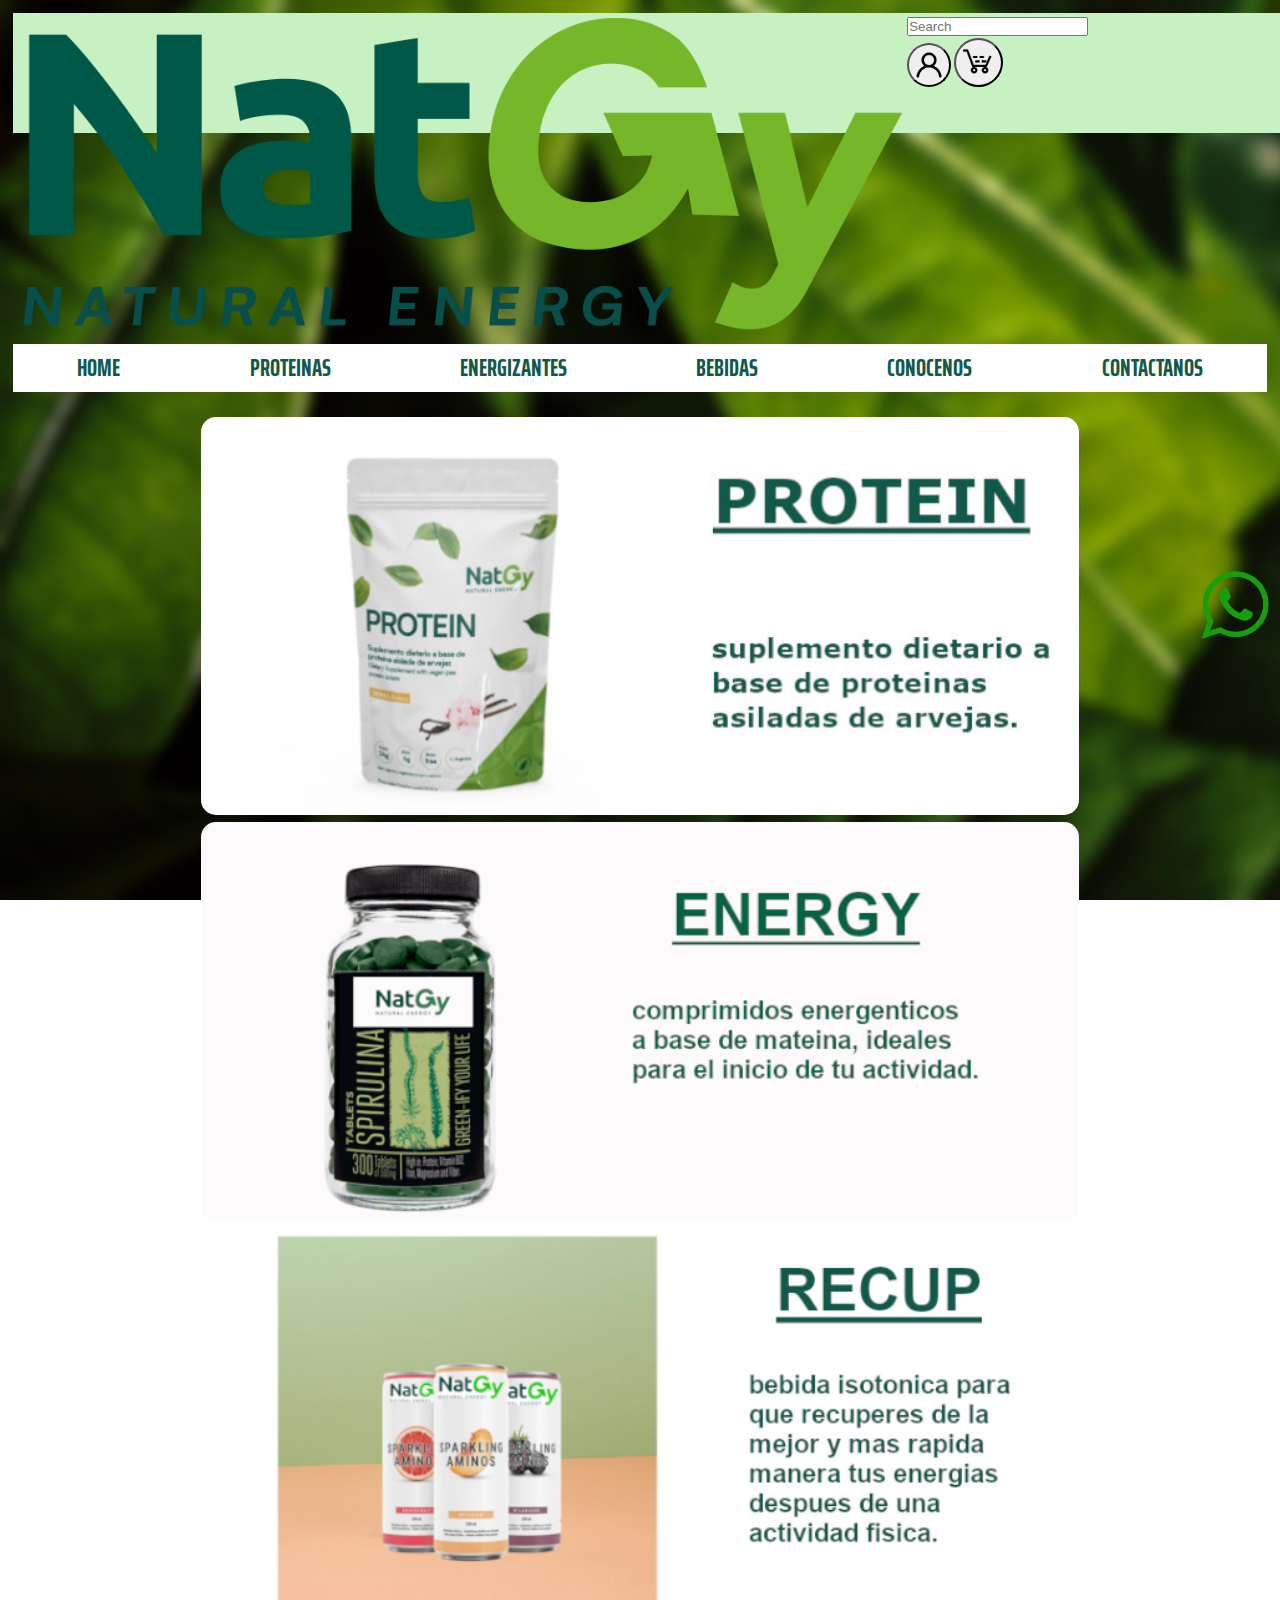
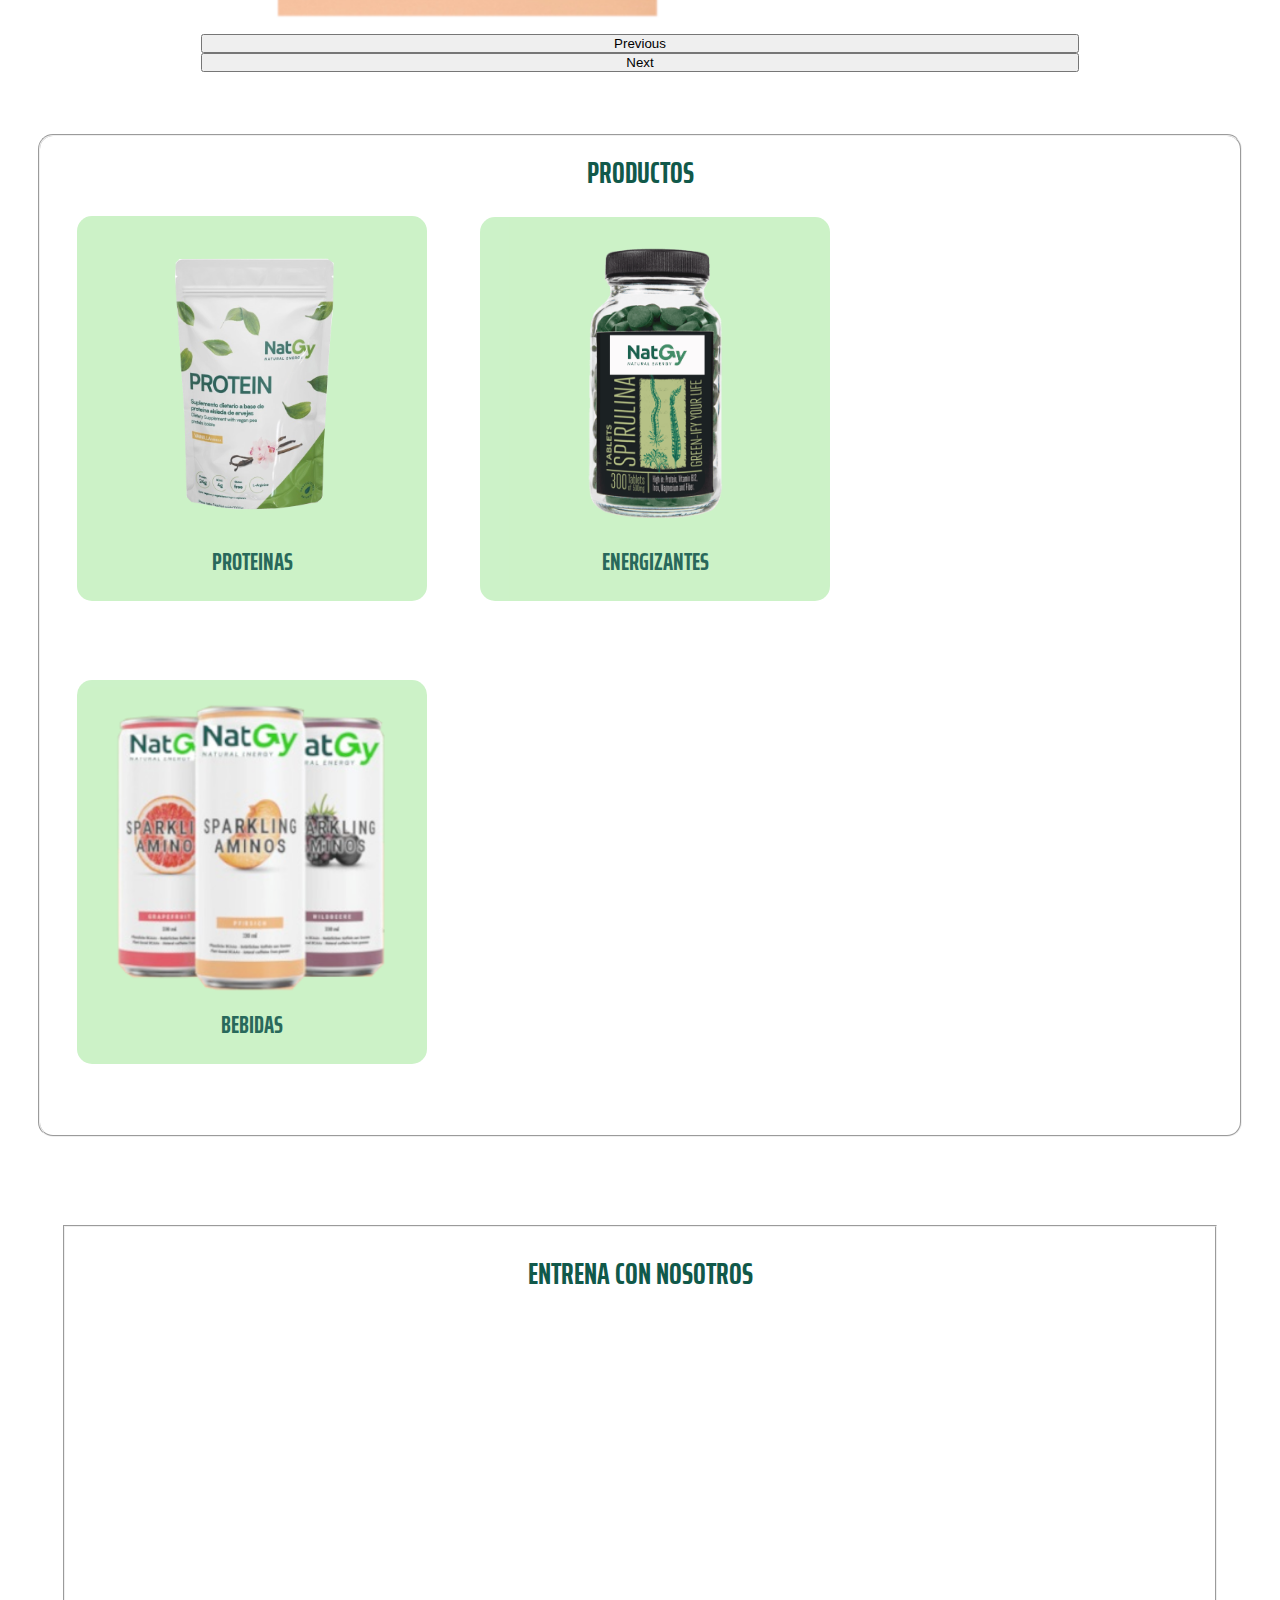
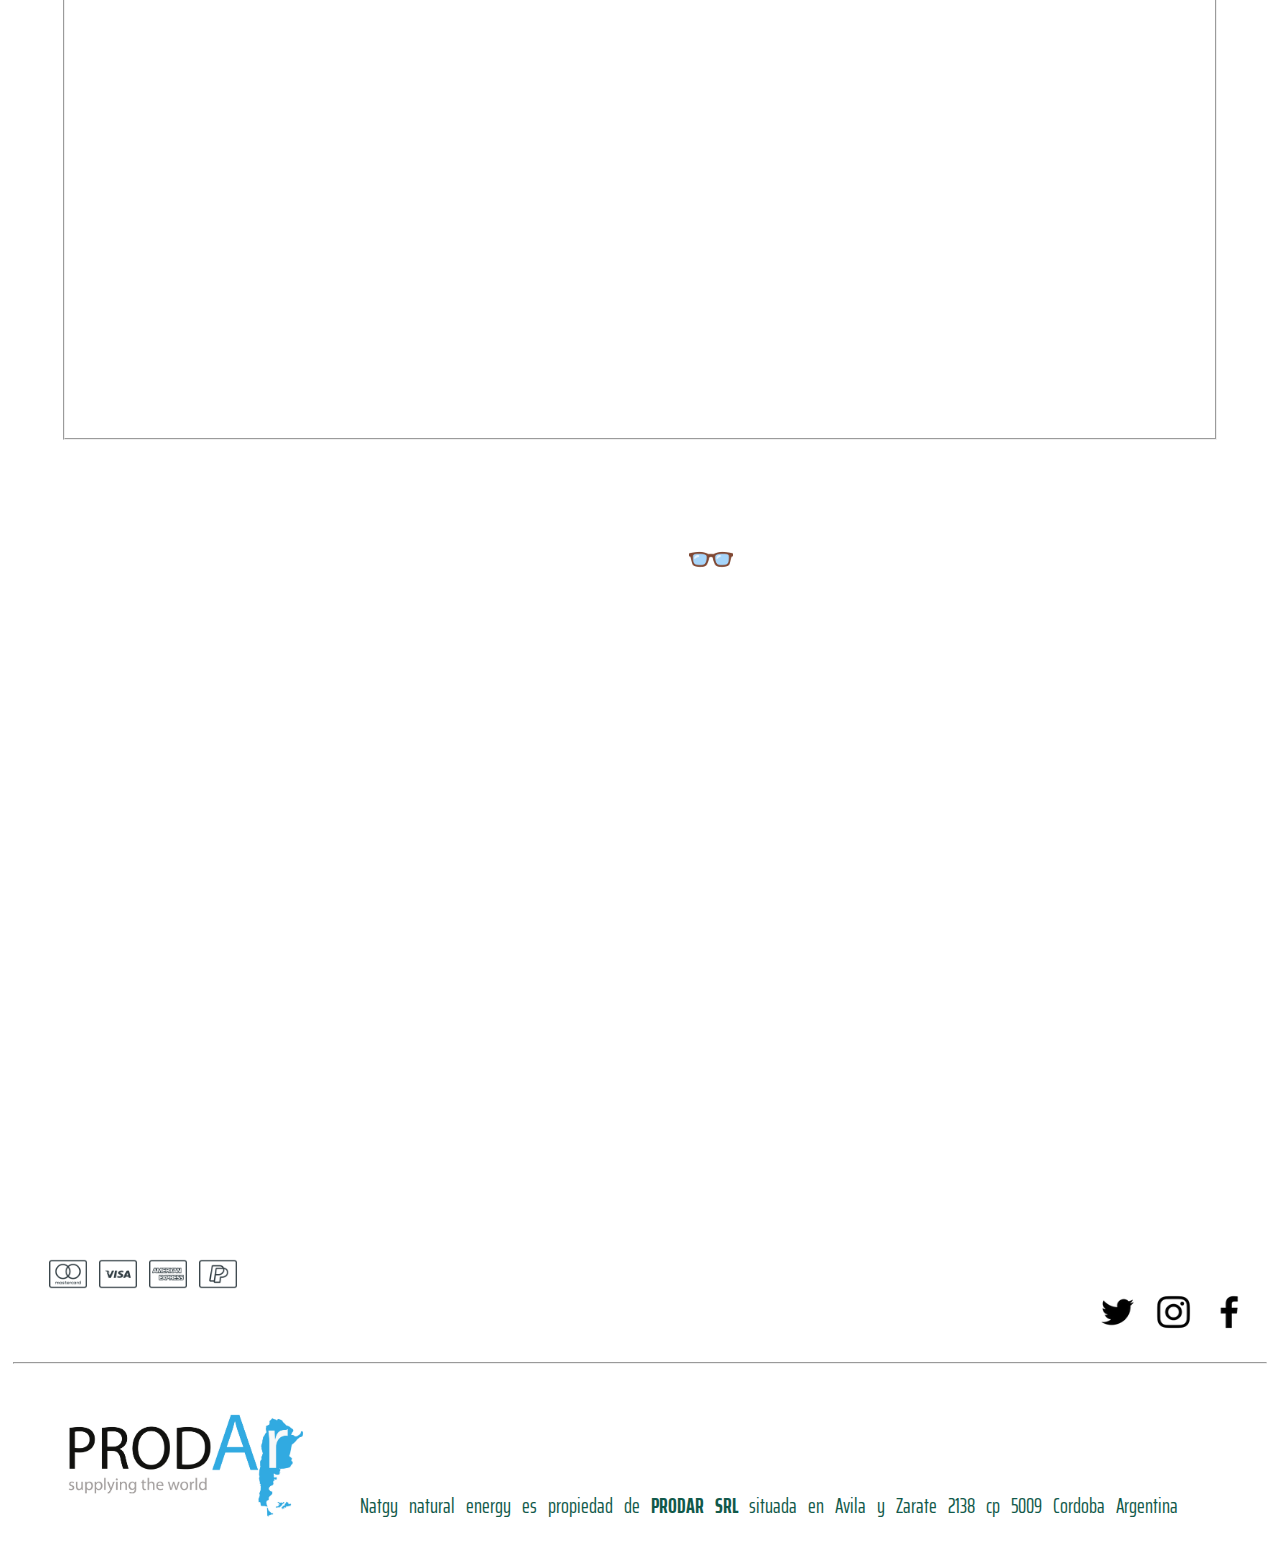
==== index.html @ 9201f7f6 "correcciones de las medidas de foto bebiba" ====
<!DOCTYPE html>
<html lang="es">
<head>
    <meta charset="UTF-8">
    <meta http-equiv="X-UA-Compatible" content="IE=edge">
    <meta name="viewport" content="width=device-width, initial-scale=1.0">
     <link href="https://fonts.googleapis.com/css2?family=Saira+Extra+Condensed:wght@400;700&family=Walter+Turncoat&display=swap" rel="stylesheet">
     <link href="https://cdn.jsdelivr.net/npm/bootstrap@5.1.1/dist/css/bootstrap.min.css" rel="stylesheet" integrity="sha384-F3w7mX95PdgyTmZZMECAngseQB83DfGTowi0iMjiWaeVhAn4FJkqJByhZMI3AhiU" crossorigin="anonymous">
     <link rel="preconnect" href="https://fonts.googleapis.com">
     <link rel="preconnect" href="https://fonts.gstatic.com" crossorigin>
     <link rel="stylesheet" href="./css/estilo.css">
     <link rel="icon" href="img/apple-touch-icon.png" sizes="200px" type="image/ico">
     <meta name="natgy suplementos deportivos" content=" natgy es una linea de suplementos deportivos saludables para el alto rendimiento, buscamos la mejor calidad de las materias primas para personas exigentes">
     <meta name="keywords" content="suplementos deportivos, proteinas, energizantes, bebidas isotonicas, apto veganos, gluten free, proteina aislada de arvejas, mateina, vainilla, chocolate, caramel, naranja, limon, manzana, alto rendimiento, gym, gimnasia, pesas,fitness, bodyfitness, run, correr, ciclismo, bicicleta, deportistas, deporte, aire libre, natural, energy, vida sana, maximo rendimiento, lucha, sacrificio, poder, recuperacion, energia, fuerza, potencia, resistencia, entrenamiento, rugby, futbol, basket, volleyball, hockey " > 
     <title>NATGY 💪🍃 natutal energy</title>
</head>
<body>
  <header><!--ACA INICIA EL HEADER-->
  <nav class="navbar navbar-expand-xl navbar-light primera row">
    <div class="container col-4">
        <a class="navbar-brand" href="#"><img src="./img/natgy trans.png" class="img-fluid" width="70%" alt=""></a>
    </div>
    <div class="col-4">   
      <form class="d-flex ">
        <input class="form-control col-3 me-2" type="search" placeholder="Search" aria-label="Search">
      </form>
    </div> 
    <div class="col-4">
        <button type="button" class="btn btn- ms-2"> <img src="./img/account.png" width= "40px" alt=""> </button>
        <button type="button" class="btn btn- ms-2"><img src="./img/shopping.png" width="45px" alt=""></button>
    </div>   
  </nav>
</header>
    <!--aca empieza el main-->
<main>
 <nav class="navbar navbar-expand-lg row"><!--Navegador de la pagina-->
   <ul class=" container col-lg-12"> 
    <li class="col-lg-2 col-xs-2"><a href="#home"><strong>HOME</strong></a></li>
    <li class="col-lg-2 col-xs-2"><a href="./proteinas.html"><strong>PROTEINAS</strong></a>
      <ul>
        <a href="./protein.html"><li class="subitem"><strong>VAINILLA</strong></li></a>
        <a href="./protein.html"><li class="subitem"><strong>CHOCOLATE</strong></li></a>
        <a href="./protein.html"><li class="subitem"><strong>CARAMEL</strong></li></a>
      </ul>
    </li>
    <li class="col-lg-2 col-xs-2"><a href="./energizantes.html"><strong>ENERGIZANTES</strong></a>
      <ul>
        <a href="./energi.html"><li class="subitem"><strong>PASTILLAS</strong></li></a>
        <a href="./energi.html"><li class="subitem"><strong>GEL</strong></li></a>
        <a href="./energi.html"><li class="subitem"><strong>POLVO</strong></li></a>
      </ul>
    </li>    
    <li class="col-lg-2 col-xs-2"><a href="./bebidas.html"><strong>BEBIDAS</strong></a>
      <ul>
        <a href="./recup.html"><li class="subitem"><strong>LIMON</strong></li></a>
        <a href="./recup.html"><li class="subitem"><strong>NARANJA</strong></li></a>
        <a href="./recup.html"><li class="subitem"><strong>MANZANA</strong></li></a>
      </ul>
    </li>    
    <li class="col-lg-2 col-xs-2"><a href="#top1"><strong>CONOCENOS</strong></a></li>
    <li class="col-lg-2 col-xs-2"><a href="./contactanos.html"><strong>CONTACTANOS</strong></a></li>
  </ul>
 </nav> 
    <div class="sticky-bottom"><!--boton whattsapp-->
     <a href="https://web.whatsapp.com"><img src="./img/R.png" width="70px" alt="boton whatsapp"> </a>
    </div><!--carrusel de productos publicidad-->
      <div id="carouselExampleControls" class="carousel slide" data-bs-ride="carousel">
        <div class="carousel-inner row">
           <div class="carousel-item active">
            <img src="img/PROTEIND.png" width="100%" class="d-block w-100  " alt="proteinas">
           </div>
           <div class="carousel-item">
              <img src="img/natgy spirulina.png" height="auto" width="100%" lass="d-block w-100" alt="energizante">
           </div>
           <div class="carousel-item">
              <img src="img/bebidaisotonicaD1.png" height="auto" width="100%" class="d-block w-100" alt="bebidaisotonica">
            </div>
          </div>
            <button class="carousel-control-prev" type="button" data-bs-target="#carouselExampleControls" data-bs-slide="prev">
              <span class="carousel-control-prev-icon" aria-hidden="true"></span>
              <span class="visually-hidden">Previous</span>
            </button>
            <button class="carousel-control-next" type="button" data-bs-target="#carouselExampleControls" data-bs-slide="next">
              <span class="carousel-control-next-icon" aria-hidden="true"></span>
              <span class="visually-hidden">Next</span>
            </button>
          </div>
       <fieldset class="productos"  ><!--PRODUCTOS PRIMER PLANO-->
          <section >
                   <h2>PRODUCTOS</h2>
                     <div class="caja proteinas"><a href="./proteinas.html"><img src="./img/protein.png" width="315px" alt="proteina"><strong>PROTEINAS</strong></a> 
                     </div>
                     <div class="caja energizante"><a href="./energizantes.html"><img src="./img/energy.png" width="254px" alt="energizante"><strong>ENERGIZANTES</strong></a>
                    </div>
                     <div class="caja bebidaisotonica"><a href="./bebidas.html"><img src="./img/bebidaisotonicade.png" width="275px" height="" alt="bebidaisotonica"><strong>BEBIDAS</strong></a>
                    </div>
         </section>
        </fieldset>  
        <section class="entrenateConNosotros"><!----entrenate con nosotros, video-->
            <fieldset class="fondoVideo">
              <h2>ENTRENA CON NOSOTROS</h2>
              <iframe width="85%" height="700" src="https://www.youtube.com/embed/cbCt69XAUKA" title="YouTube video player" frameborder="0" allow="accelerometer; autoplay; clipboard-write; encrypted-media; gyroscope; picture-in-picture" allowfullscreen></iframe>
            </fieldset>
        </section>   
        <section>
            <h1 id="top1">CONOCENOS👓</h1><!--historia de natgy-->
                   <p class="blancoParrafo"> todo comenzo en febrero del 2020 en Nurember, Alemania en la feria internacional <strong>BIOFACH2020</strong> ahi fue donde progamamos nuestro objetivo que consistia en generar una marca de suplementos deportivos de alto rendimiento de origen vegetal.</p> 
                  <p class="blancoParrafo">argentina es un gran productor de materias primas y <strong>NATGY</strong> natural energy llega al mercado para revolucionar la nutricion deportiva donde lo <strong>NATURAL Y SALUDABLE</strong> son los pilares esenciales de sus productos.
                   apuntamos a personas exigentes donde su bien estar personal y su rendimiento fisico estan en la busqueda del dia a dia.</p>
                  <p class="blancoParrafo"><strong>NATGY</strong> propone en su linea de productos <strong>PROTEINAS, ENERGIZANTES Y BEBIDAS</strong> para acompanar a los deportistas en todo momento de su recuperacion.
                   es apta veganos, no contiene gluten y los polvos no pierden sus cualidades especificas si las queres cocinar, lo que hace que puedas utilizarlas en todas las recetas que se te ocurran.</p>
                  <p class="blancoParrafo"><strong>NATGY</strong> natural energy llego para acompanarte en todo momento.</p>
        </section>
        <section class="linkSocial"><!--metodos de pago y links social-->
          <div class="metodosDePago">
              <img src="./img/mastercard.png" width="50px" alt="">
              <img src="./img/visa-card.png" width="50px" alt="" class="visa">
              <img src="./img/american.png" width="50px" alt="">
              <img src="./img/paypal.png" width="50px" alt="">
          </div>
          <div class="social">
              <a href="https://www.facebook.com/natgy.naturalenergy" target="_blanck"> <img src="./img/facebook.png" width="40px" alt="facebook"> </a>
              <a href="https://www.instagram.com/natgy.naturalenergy/" target="_blanck"> <img src="./img/instagram.png" width="40px" alt="instagram"></a>
              <a href="https://twitter.com/gy_nat/" target="_blanck"> <img src="./img/twitter.png" width="40px" alt="twitter"> </a>
          </div>
        </section>
      <hr>
    </main>    
    <footer class="ultimo"><!--footer prodar srl-->
        <img src="./img/LOGO PRODAR[583].jpg" width="22%" alt="">
        <div class="direccion"><p> Natgy natural energy es propiedad de <strong>PRODAR SRL</strong> situada en Avila y Zarate 2138 cp 5009 Cordoba Argentina</p></div>

    </footer>
  <!--Sreap bootstrap-->  
  <script src="https://cdn.jsdelivr.net/npm/bootstrap@5.1.1/dist/js/bootstrap.bundle.min.js" integrity="sha384-/bQdsTh/da6pkI1MST/rWKFNjaCP5gBSY4sEBT38Q/9RBh9AH40zEOg7Hlq2THRZ" crossorigin="anonymous"></script>
</body>
</html>
---- css/estilo.css ----
* {
  margin: 0;
  padding: 0;
  box-sizing: border-box; }

body {
  background-image: url(../img/fondo2.jpg);
  background-repeat: no-repeat;
  background-size: cover;
  background-attachment: fixed;
  font-family: "Saira Extra Condensed", sans-serif;
  margin: 0.5%;
  padding: 0.5%; }

h1 {
  color: white;
  text-align: center;
  font-size: 40px;
  margin-bottom: 7.5%; }

h2 {
  color: #11594a;
  text-align: center;
  font-size: 30px; }

h3 {
  color: #11594a; }

/*----------------------------------------------------------header------------------------------------*/
.primera {
  width: 101.85%;
  height: 7.5rem;
  background-color: #c7f1c2; }
  .primera img {
    float: left;
    padding: 5px;
    margin-left: 0px; }
  .primera button {
    border-radius: 100%; }

/*------------------------------------navegador de la pagina--------------------------------------------*/
ul {
  background-color: white;
  margin: 5px auto;
  padding: 0%;
  width: 100%;
  max-width: 2000px;
  list-style: none;
  z-index: 1;
  display: flex;
  flex-direction: row;
  justify-content: space-around; }

li {
  display: inline-block;
  text-align: center;
  position: relative;
  color: #11594a;
  text-decoration: none;
  padding: 5px; }

ul ul {
  position: absolute;
  display: none; }

ul ul li {
  display: block;
  transition: .2s ease; }

ul li:hover {
  color: #8cb63c; }

a {
  text-decoration: none;
  color: #11594a;
  align-items: center;
  transition: .3s ease; }

a:hover {
  color: #8cb63c; }

ul li:hover ul {
  display: block;
  background-color: #b9b8b8; }

.subitem {
  align-items: center;
  font-size: 70%; }

/*--------------------------------publicacion productos primera pagina-----------------------------------*/
.carousel {
  display: flex;
  justify-content: center;
  flex-direction: column;
  margin-left: 15%;
  margin-right: 15%;
  margin-top: 2%;
  margin-bottom: 5%; }
  .carousel img {
    border-radius: 15px; }

/*---------------------------------boton whatsapp-------------------------------------------------------*/
.sticky-bottom {
  position: fixed;
  top: 570px;
  right: 10px;
  display: flex;
  flex-direction: row-reverse;
  z-index: 1; }

/*--------------------------------entrenate con nosotros video--------------------------------------------*/
.entrenateConNosotros {
  color: #11594a;
  background-color: white;
  text-align: center;
  margin: 2%;
  padding: 2%;
  margin-bottom: 5%;
  margin-top: 5%;
  border-radius: 15px; }
  .entrenateConNosotros .fondoVideo {
    padding: 2%;
    padding-bottom: 3%; }

/*--------------------------especificaciones generales de la pagina----------------------------------------*/
p {
  color: #11594a;
  font-size: 1.3rem;
  line-height: 1.2;
  word-spacing: 8px; }

a {
  font-size: 150%;
  color: #11594a;
  text-decoration: none;
  text-align: center; }

/*---------------------------------------parrafo en blanco------------------------------------------*/
.blancoParrafo {
  color: white;
  font-family: "Walter Turncoat", cursive;
  font-size: 1.7rem;
  line-height: 1.2;
  word-spacing: 8px;
  margin: 0%;
  margin-left: 5%;
  margin-right: 5%; }

/*---------------------productos y contactanos-------------------------------------------------------*/
.productos {
  color: #11594a;
  background-color: white;
  margin: 2%;
  padding: 1%;
  border-radius: 15px;
  display: flex;
  justify-content: center; }
  .productos .caja {
    width: 350px;
    height: auto;
    padding: 20px;
    margin: 20px;
    display: flex;
    display: inline-block;
    flex-direction: column;
    text-align: center;
    background-color: #c7f1c2;
    margin-left: 25px;
    margin-right: 25px;
    margin-bottom: 5%;
    opacity: .9;
    border-radius: 15px;
    transition: .3s ease; }
    .productos .caja:hover {
      opacity: 2;
      border: white;
      transform: scale(1.1, 1.1); }

/*-------------------------formulario de contacto--------------------------------------*/
.formulario {
  color: #11594a;
  background-color: white;
  margin: 3%;
  padding: 2%;
  font-size: 25px;
  text-align: center;
  border-radius: 15px; }
  .formulario .contactanos {
    color: #11594a;
    text-align: center;
    font-size: 30px;
    margin: 1%;
    padding: auto; }

/*-----------------------metodos de pagos y links social-----------------------------------------*/
.linkSocial {
  background-color: white;
  margin: 1%;
  padding: 5px;
  height: 7rem;
  margin-top: 5%; }
  .linkSocial .metodosDePago {
    display: flex;
    flex-direction: row;
    margin-left: 1.5%;
    margin-right: 1%; }
    .linkSocial .metodosDePago img {
      padding-right: 1%;
      padding-top: 1%; }
  .linkSocial .social {
    display: flex;
    flex-direction: row-reverse; }
    .linkSocial .social img {
      padding-left: 1%;
      padding-right: 2%;
      margin-left: 1rem; }

/*----------------------------footer pagina principal natgy-----------------------------------------*/
.ultimo {
  margin: 20px;
  padding: 20px;
  height: 150px;
  background-color: white;
  text-align: center; }
  .ultimo img {
    float: left;
    padding: 5px;
    margin-left: 0px; }
  .ultimo .direccion {
    margin-top: 90px;
    display: flex;
    flex-direction: row;
    justify-content: center;
    align-items: flex-end; }

/*----------------------------especificacione del main en los html de los productos--------------------*/
.fondoProducto {
  /*organizacion de los productos*/
  background-color: white;
  margin: 20px;
  padding: 20px;
  border-radius: 15px;
  display: flex;
  justify-content: space-around; }
  .fondoProducto .cajaProducto {
    width: 400px;
    height: auto;
    padding: 2%;
    margin: 2%;
    display: inline-block;
    text-align: center;
    background-color: #c7f1c2;
    opacity: .9;
    border-radius: 15px;
    transition: ease .3s; }
    .fondoProducto .cajaProducto:hover {
      opacity: 2;
      border: white;
      transform: scale(1.1, 1.1); }

/*----------------------------------media tamano dispositivos-----------------------------------------*/
@media only screen and (max-width: 768px) {
  body {
    background-image: url(../img/653578_052c27477b62408f890fba01758708d0_mv2_d_5574_7115_s_4_2.jpeg);
    font-size: 10px; }
  h1 {
    color: #11594a; }
  .blancoParrafo {
    color: #11594a;
    font-size: 1.2rem; }
  .ultimo {
    height: 200px; }
  .sticky-bottom {
    top: 540px; }
  .padre {
    height: auto;
    align-items: center; }
  .carousel {
    width: 100%;
    height: 250px;
    margin: 0%;
    padding: 0%; } }

@media only screen and (min-width: 768px) {
  body {
    background-image: url(../img/dark-honeycomb.png); } }

@media only screen and (min-width: 1200px) {
  body {
    background-image: url(../img/fondo2.jpg); } }

/*-----------------html protein, energizante, bebida-----------*/
.padre {
  background-color: white;
  width: 70%;
  height: 40%;
  margin-left: 15%;
  margin-right: 15%;
  margin-top: 0.5%;
  margin-bottom: 5%;
  border-radius: 15px;
  display: flex;
  justify-content: flex-end; }
  .padre .imagen {
    align-items: center;
    padding: 5%; }
  .padre .texto {
    text-align: center;
    align-items: center;
    margin-top: 10%; }
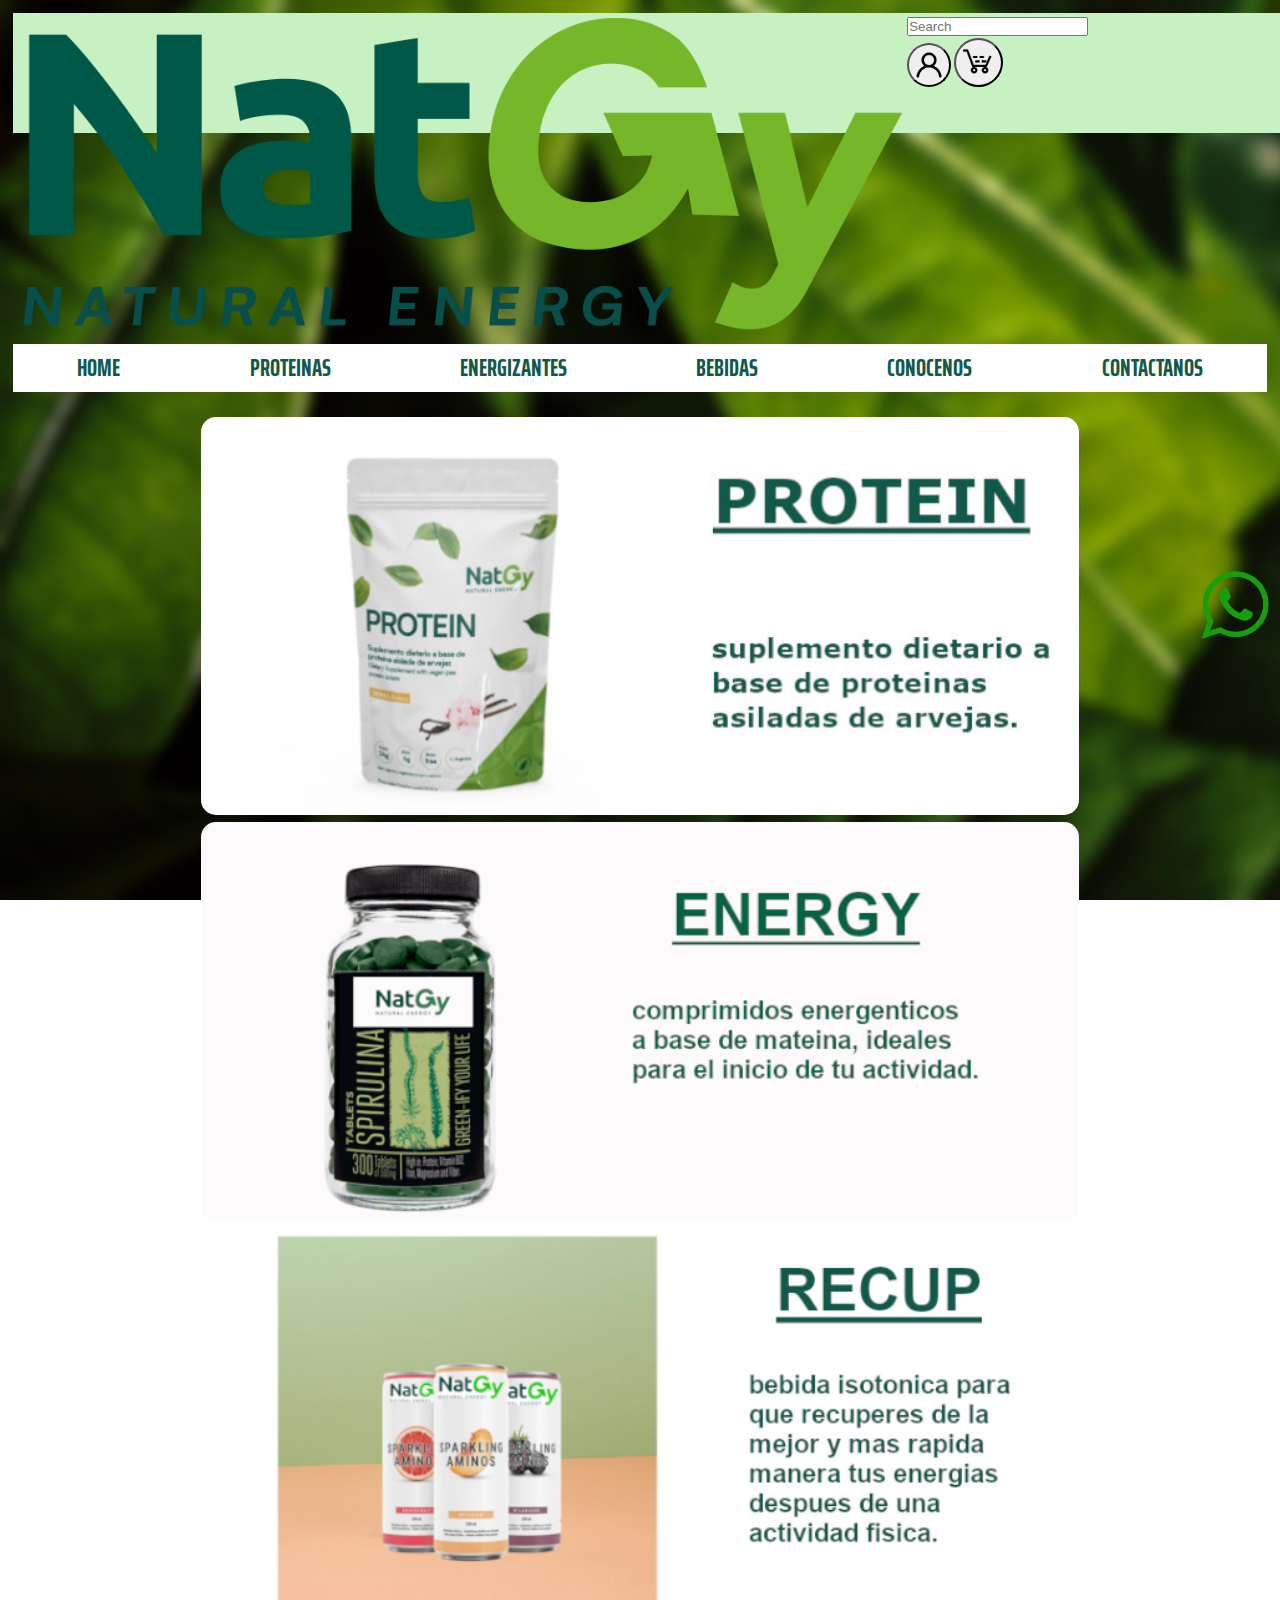
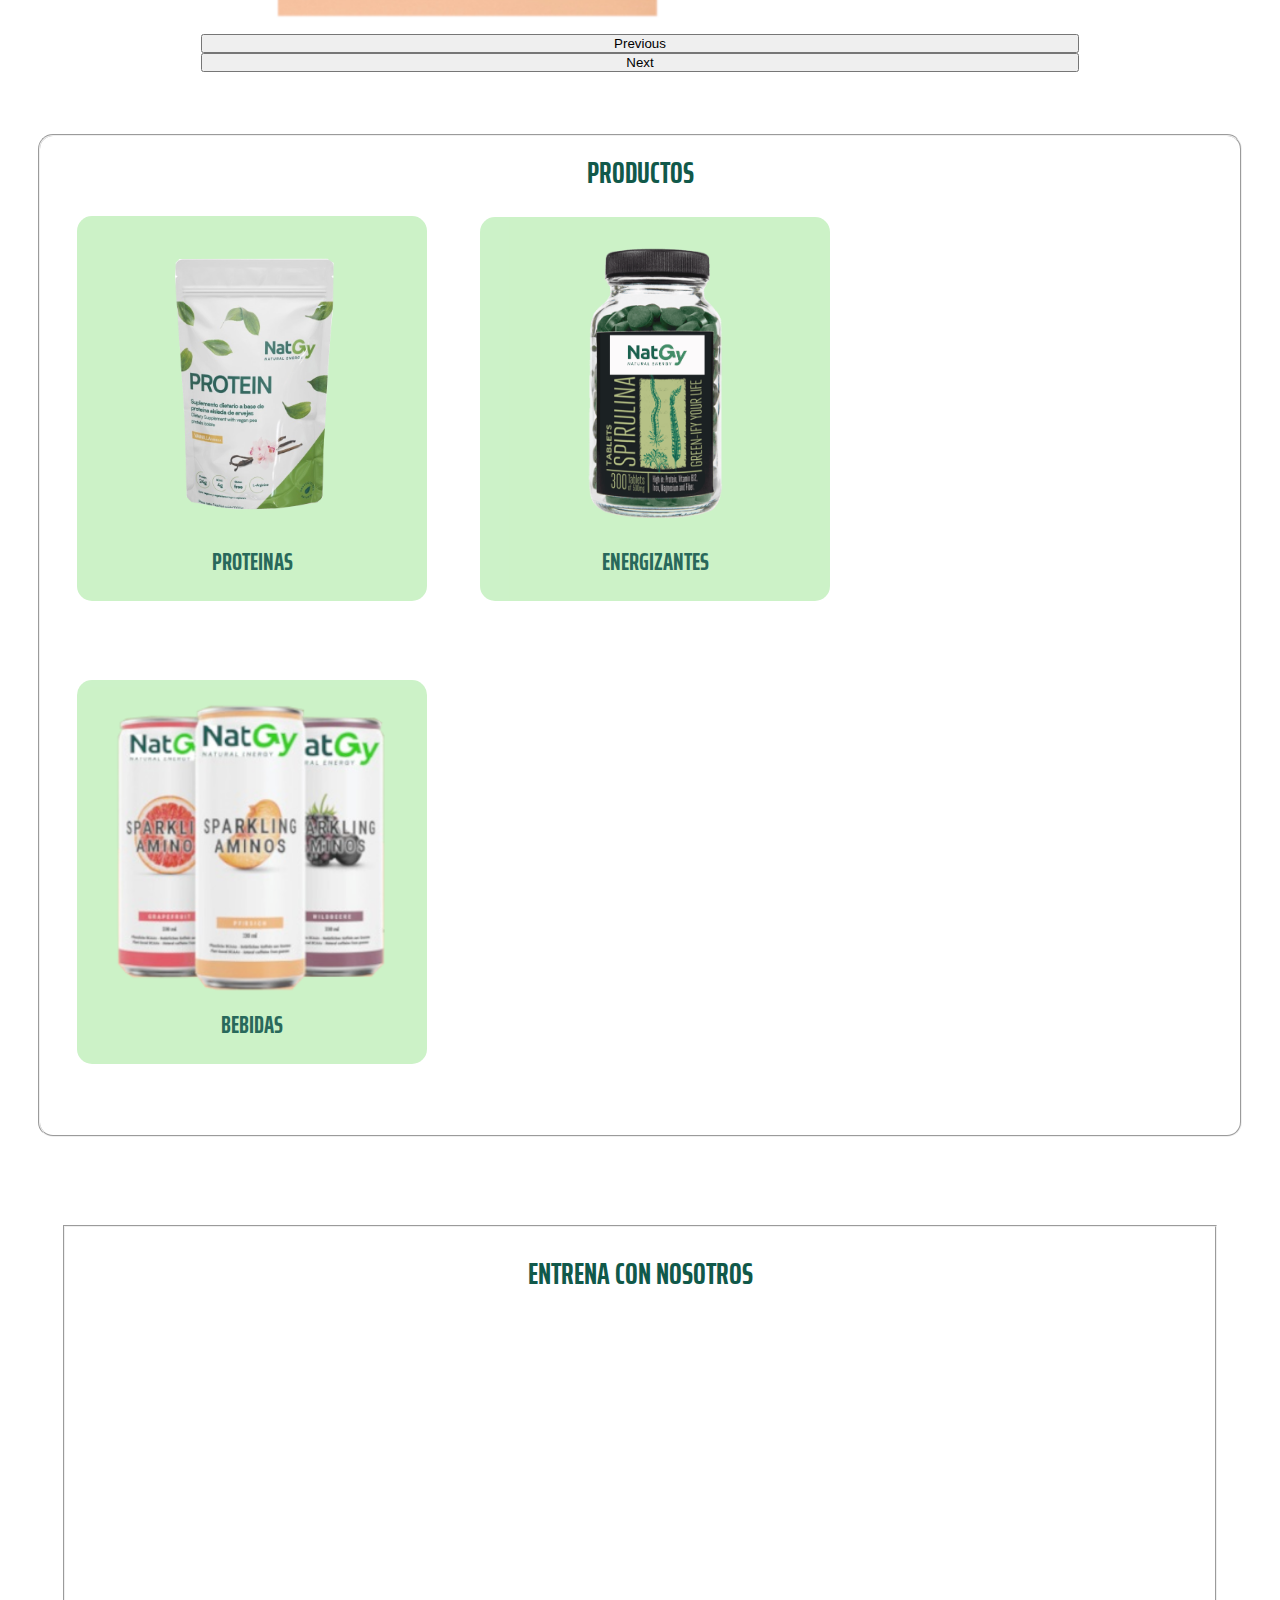
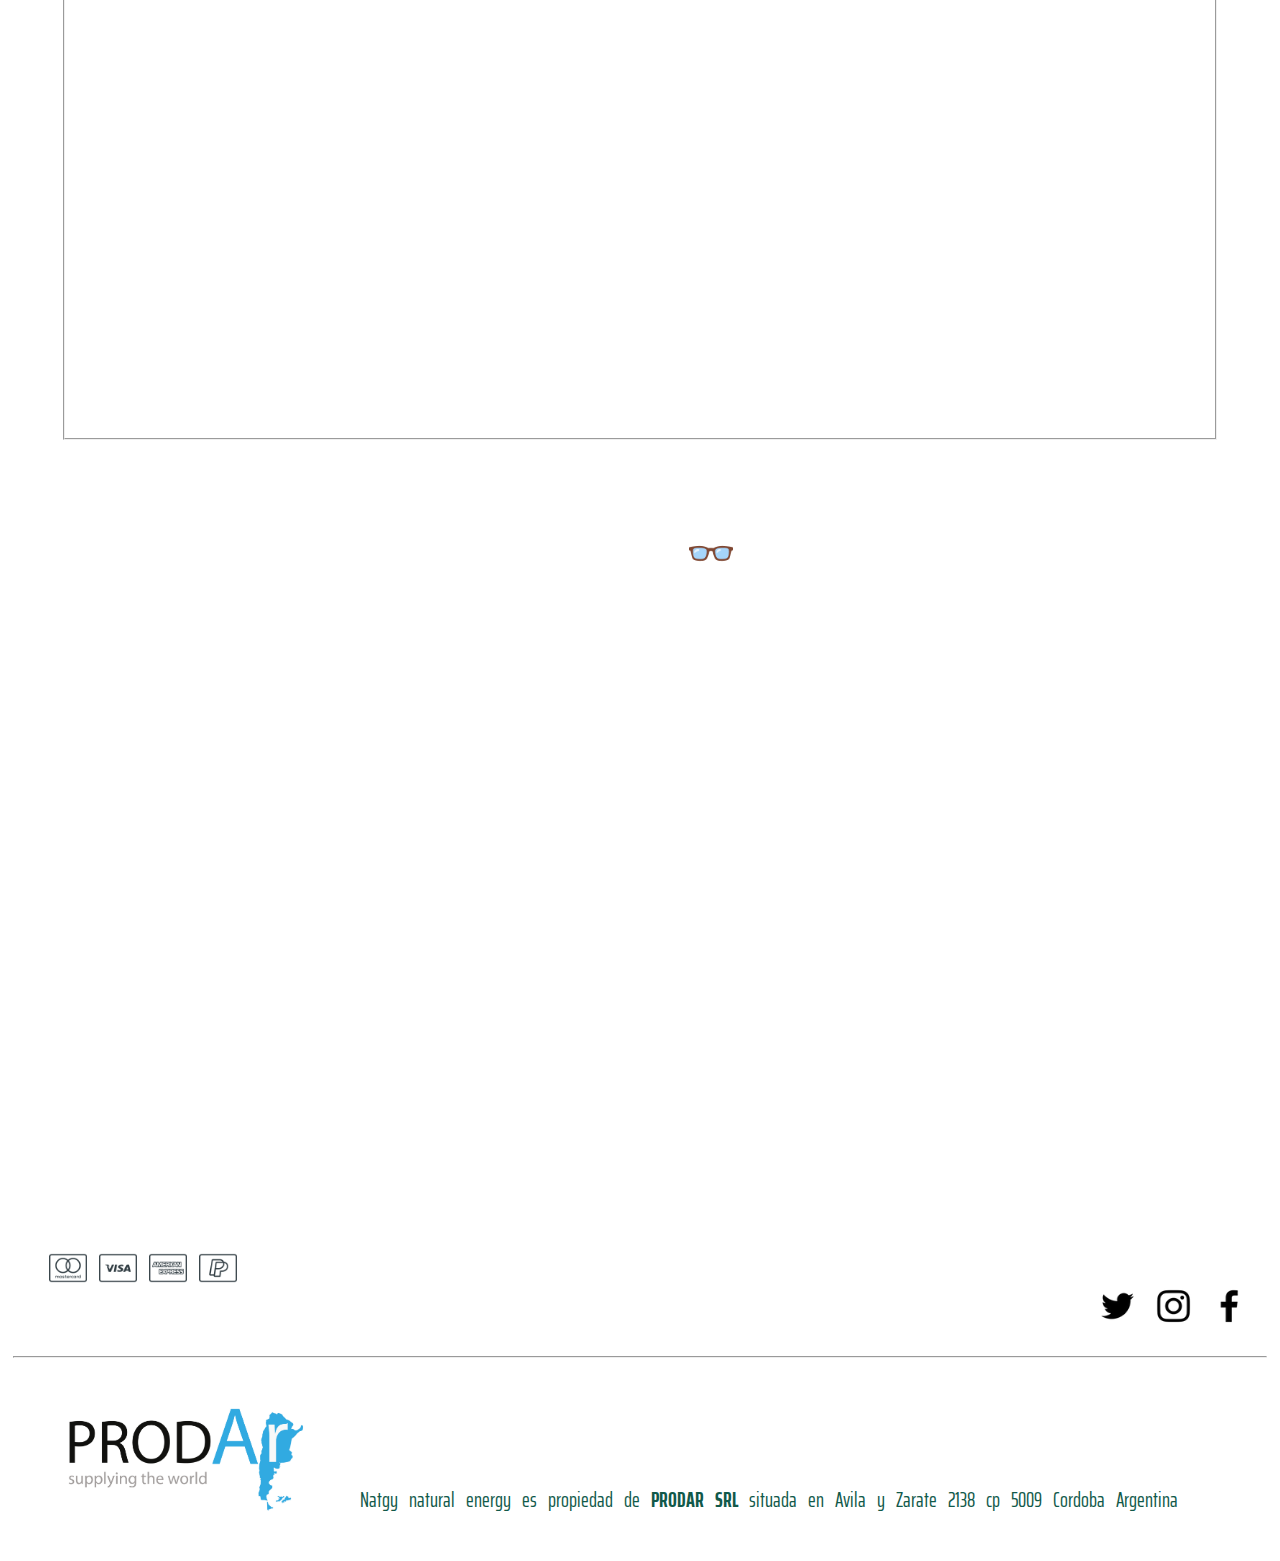
==== commit 97572b35: "modificacion del video" ====
--- a/index.html
+++ b/index.html
@@ -99,7 +99,7 @@
         <section class="entrenateConNosotros"><!----entrenate con nosotros, video-->
             <fieldset class="fondoVideo">
               <h2>ENTRENA CON NOSOTROS</h2>
-              <iframe width="85%" height="700" src="https://www.youtube.com/embed/cbCt69XAUKA" title="YouTube video player" frameborder="0" allow="accelerometer; autoplay; clipboard-write; encrypted-media; gyroscope; picture-in-picture" allowfullscreen></iframe>
+              <iframe width="85%" height="700px" src="https://www.youtube.com/embed/cbCt69XAUKA" title="YouTube video player" frameborder="0" allow="accelerometer; autoplay; clipboard-write; encrypted-media; gyroscope; picture-in-picture" allowfullscreen></iframe>
             </fieldset>
         </section>   
         <section>
@@ -109,7 +109,7 @@
                    apuntamos a personas exigentes donde su bien estar personal y su rendimiento fisico estan en la busqueda del dia a dia.</p>
                   <p class="blancoParrafo"><strong>NATGY</strong> propone en su linea de productos <strong>PROTEINAS, ENERGIZANTES Y BEBIDAS</strong> para acompanar a los deportistas en todo momento de su recuperacion.
                    es apta veganos, no contiene gluten y los polvos no pierden sus cualidades especificas si las queres cocinar, lo que hace que puedas utilizarlas en todas las recetas que se te ocurran.</p>
-                  <p class="blancoParrafo"><strong>NATGY</strong> natural energy llego para acompanarte en todo momento.</p>
+                  <p class="blancoParrafo"><strong>NATGY</strong> natural energy llego para acompañarte en todo momento.</p>
         </section>
         <section class="linkSocial"><!--metodos de pago y links social-->
           <div class="metodosDePago">
--- a/css/estilo.css
+++ b/css/estilo.css
@@ -117,7 +117,8 @@
   padding: 2%;
   margin-bottom: 5%;
   margin-top: 5%;
-  border-radius: 15px; }
+  border-radius: 15px;
+  height: 860px; }
   .entrenateConNosotros .fondoVideo {
     padding: 2%;
     padding-bottom: 3%; }
@@ -279,7 +280,11 @@
     width: 100%;
     height: 250px;
     margin: 0%;
-    padding: 0%; } }
+    padding: 0%; }
+  .entrenateConNosotros {
+    height: 350px; }
+    .entrenateConNosotros iframe {
+      height: 250px; } }
 
 @media only screen and (min-width: 768px) {
   body {
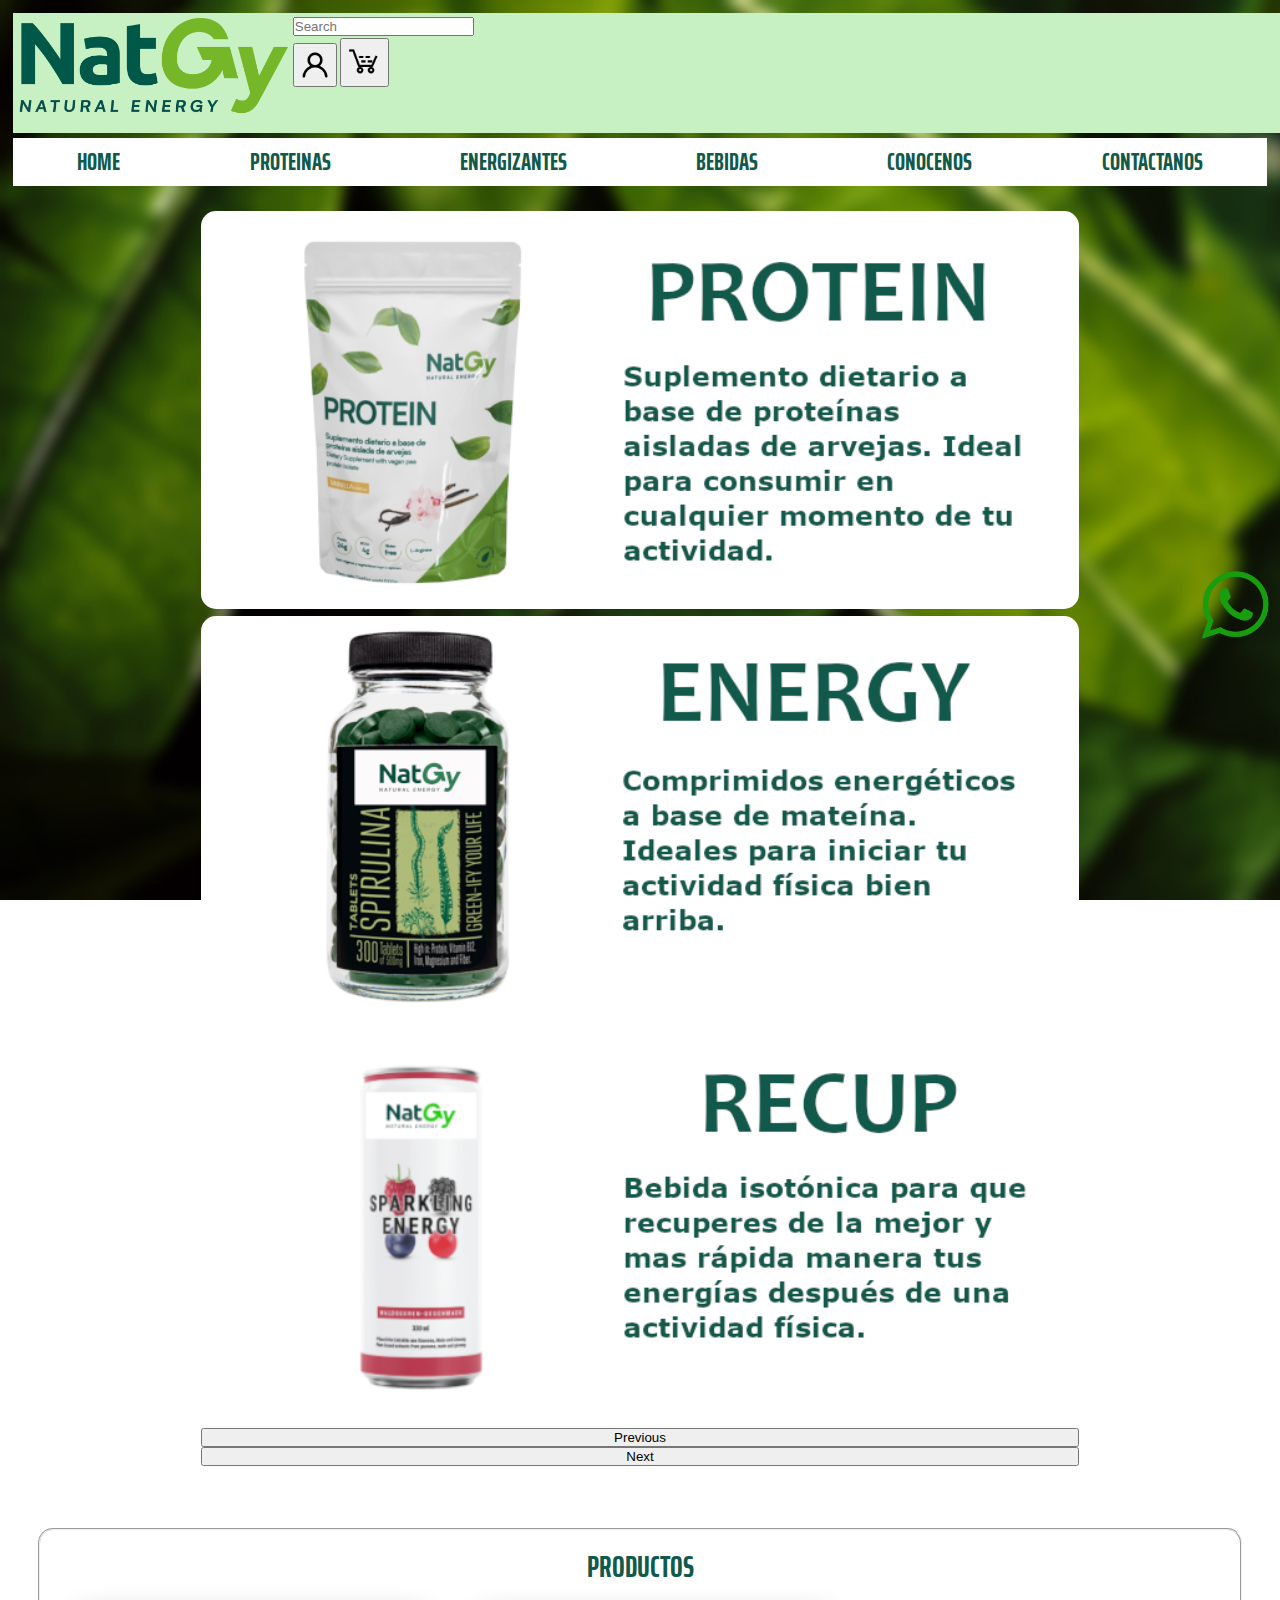
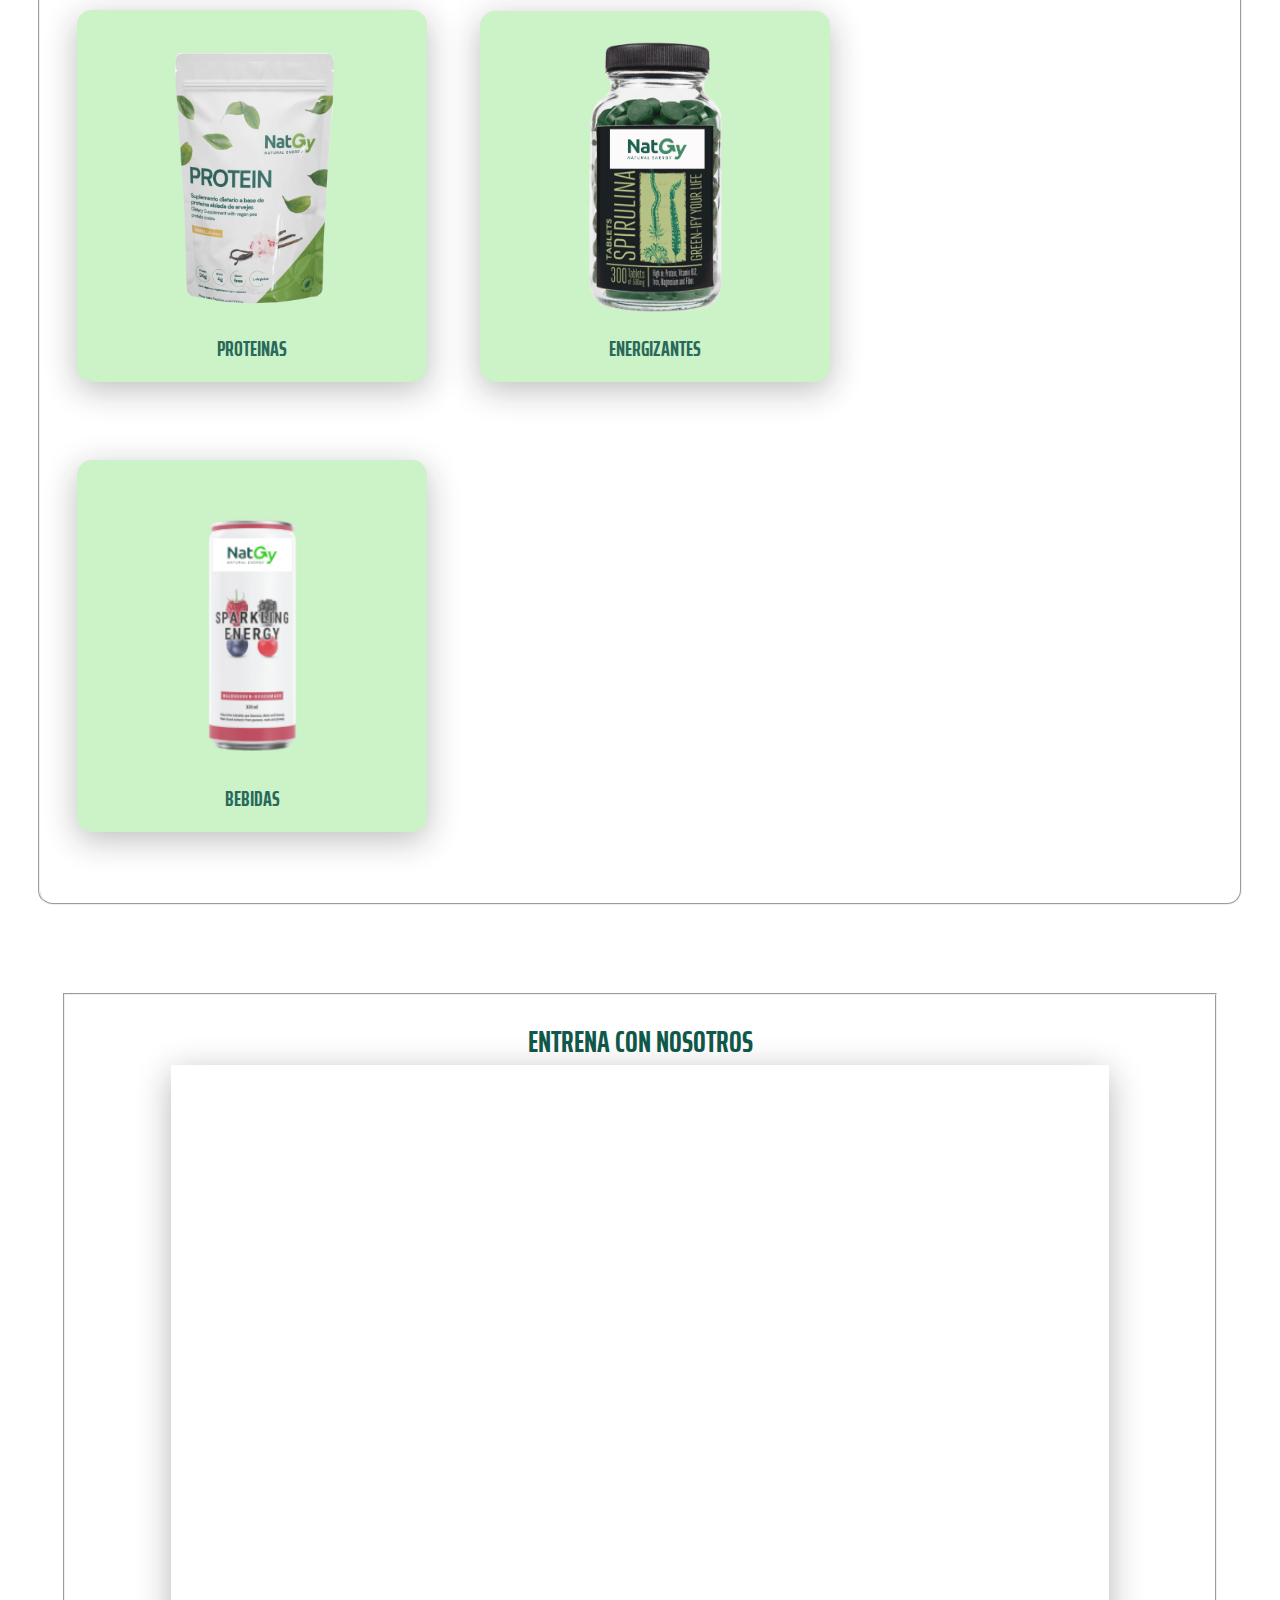
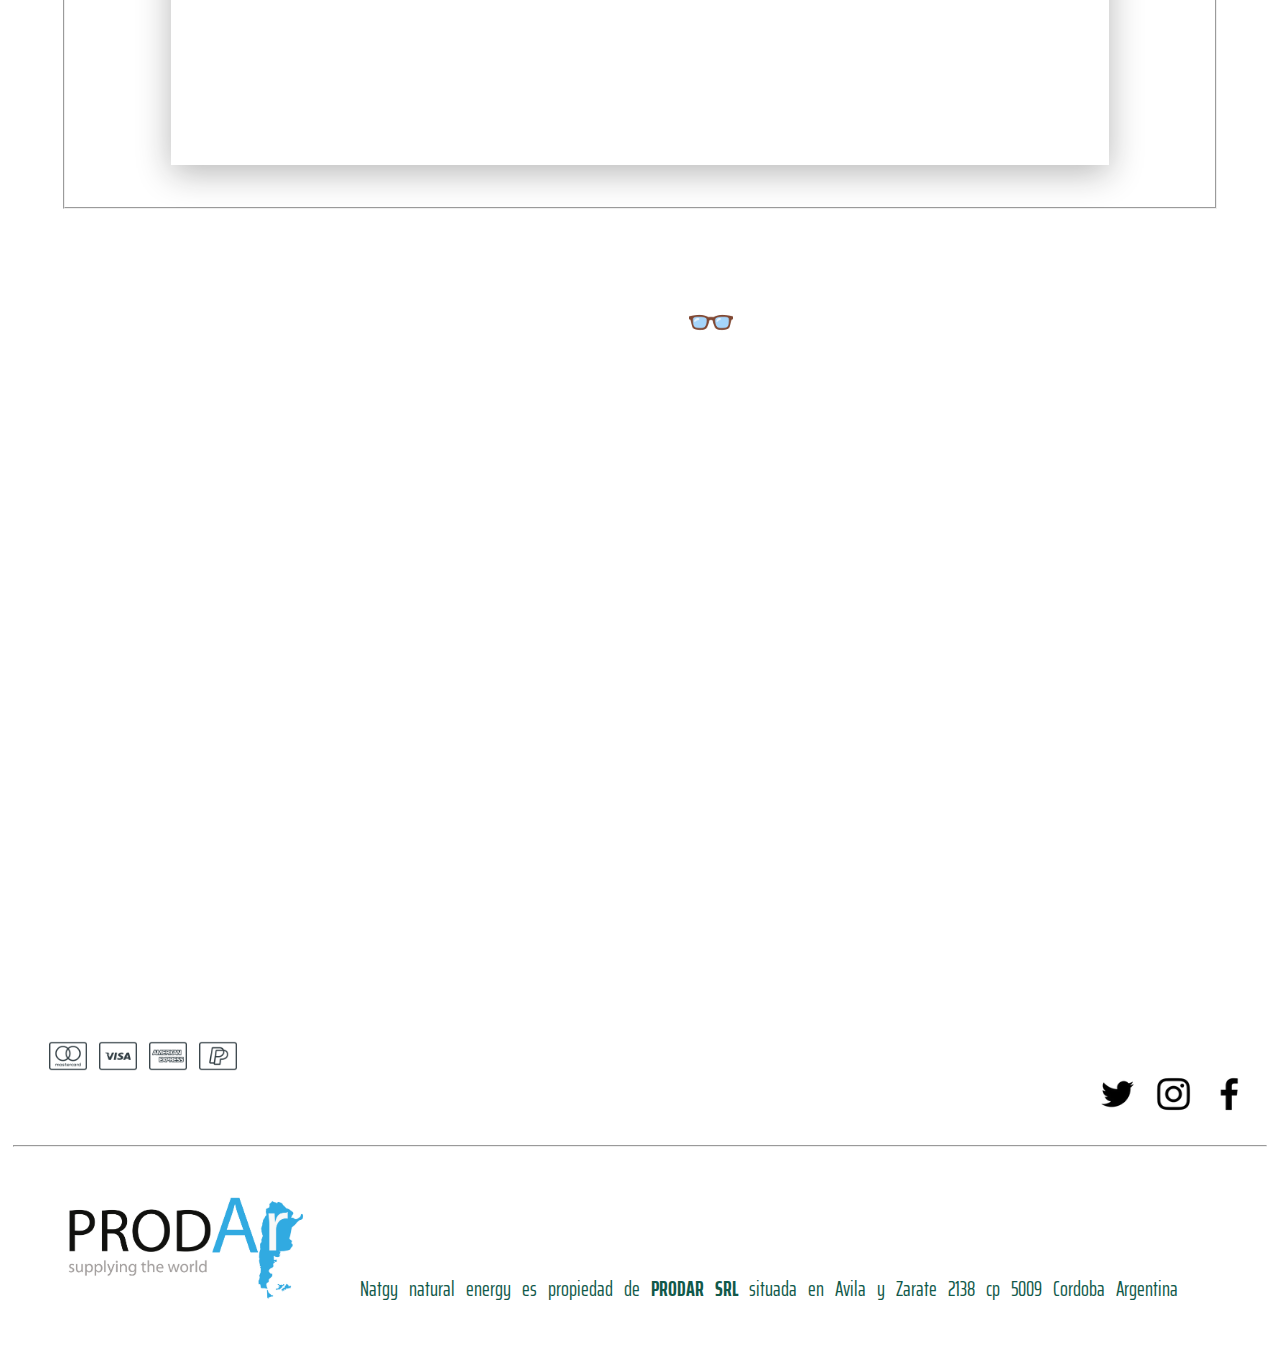
==== commit 55beac12: "subiento el proyecto final" ====
--- a/index.html
+++ b/index.html
@@ -16,20 +16,20 @@
 </head>
 <body>
   <header><!--ACA INICIA EL HEADER-->
-  <nav class="navbar navbar-expand-xl navbar-light primera row">
-    <div class="container col-4">
-        <a class="navbar-brand" href="#"><img src="./img/natgy trans.png" class="img-fluid" width="70%" alt=""></a>
-    </div>
-    <div class="col-4">   
-      <form class="d-flex ">
-        <input class="form-control col-3 me-2" type="search" placeholder="Search" aria-label="Search">
-      </form>
-    </div> 
-    <div class="col-4">
-        <button type="button" class="btn btn- ms-2"> <img src="./img/account.png" width= "40px" alt=""> </button>
-        <button type="button" class="btn btn- ms-2"><img src="./img/shopping.png" width="45px" alt=""></button>
-    </div>   
-  </nav>
+    <nav class="navbar navbar-expand-xl navbar-light primera row">
+      <div class="container col-4">
+         <a class="navbar-brand" href="#"><img src="./img/natgy trans.png" class="img-fluid" width="280px" alt=""></a>
+      </div>
+      <div class="col-4">   
+       <form class="d-flex ">
+         <input class="form-control col-3 me-2" type="search" placeholder="Search" aria-label="Search">
+       </form>
+      </div> 
+      <div class="col-4">
+         <button type="button" class="btn btn- ms-2"><img src="./img/account.png" width= "40px" alt=""></button>
+         <button type="button" class="btn btn- ms-2"><img src="./img/shopping.png" width="45px" alt=""></button>
+      </div>   
+    </nav>  
 </header>
     <!--aca empieza el main-->
 <main>
@@ -67,13 +67,13 @@
       <div id="carouselExampleControls" class="carousel slide" data-bs-ride="carousel">
         <div class="carousel-inner row">
            <div class="carousel-item active">
-            <img src="img/PROTEIND.png" width="100%" class="d-block w-100  " alt="proteinas">
+            <img src="img/protein1.png" width="100%" class="d-block w-100  " alt="proteinas">
            </div>
            <div class="carousel-item">
-              <img src="img/natgy spirulina.png" height="auto" width="100%" lass="d-block w-100" alt="energizante">
+              <img src="img/energy1.png" height="auto" width="100%" lass="d-block w-100" alt="energizante">
            </div>
            <div class="carousel-item">
-              <img src="img/bebidaisotonicaD1.png" height="auto" width="100%" class="d-block w-100" alt="bebidaisotonica">
+              <img src="img/recup.png" height="auto" width="100%" class="d-block w-100" alt="bebidaisotonica">
             </div>
           </div>
             <button class="carousel-control-prev" type="button" data-bs-target="#carouselExampleControls" data-bs-slide="prev">
@@ -88,11 +88,14 @@
        <fieldset class="productos"  ><!--PRODUCTOS PRIMER PLANO-->
           <section >
                    <h2>PRODUCTOS</h2>
-                     <div class="caja proteinas"><a href="./proteinas.html"><img src="./img/protein.png" width="315px" alt="proteina"><strong>PROTEINAS</strong></a> 
+                     <div class="caja proteinas"><a href="./proteinas.html"><img src="./img/protein.png" width="315px" alt="proteina"></a>
+                     <p><strong>PROTEINAS</strong></p> 
                      </div>
-                     <div class="caja energizante"><a href="./energizantes.html"><img src="./img/energy.png" width="254px" alt="energizante"><strong>ENERGIZANTES</strong></a>
+                     <div class="caja energizante"><a href="./energizantes.html"><img src="./img/energy.png" width="254px" alt="energizante"></a>
+                     <p><strong>ENERGIZANTES</strong></p> 
                     </div>
-                     <div class="caja bebidaisotonica"><a href="./bebidas.html"><img src="./img/bebidaisotonicade.png" width="275px" height="" alt="bebidaisotonica"><strong>BEBIDAS</strong></a>
+                     <div class="caja bebidaisotonica"><a href="./bebidas.html"><img src="./img/drink.png" width="267px" height="" alt="bebidaisotonica"></a>
+                     <p><strong>BEBIDAS</strong></p>
                     </div>
          </section>
         </fieldset>  
@@ -104,11 +107,11 @@
         </section>   
         <section>
             <h1 id="top1">CONOCENOS👓</h1><!--historia de natgy-->
-                   <p class="blancoParrafo"> todo comenzo en febrero del 2020 en Nurember, Alemania en la feria internacional <strong>BIOFACH2020</strong> ahi fue donde progamamos nuestro objetivo que consistia en generar una marca de suplementos deportivos de alto rendimiento de origen vegetal.</p> 
+                   <p class="blancoParrafo"> todo comenzo en febrero del 2020 en Nurember, Alemania en la feria internacional <strong>BIOFACH2020</strong> ahi fue donde progamamos nuestro objetivo. este consistia en generar una marca de suplementos deportivos de alto rendimiento de origen vegetal.</p> 
                   <p class="blancoParrafo">argentina es un gran productor de materias primas y <strong>NATGY</strong> natural energy llega al mercado para revolucionar la nutricion deportiva donde lo <strong>NATURAL Y SALUDABLE</strong> son los pilares esenciales de sus productos.
-                   apuntamos a personas exigentes donde su bien estar personal y su rendimiento fisico estan en la busqueda del dia a dia.</p>
-                  <p class="blancoParrafo"><strong>NATGY</strong> propone en su linea de productos <strong>PROTEINAS, ENERGIZANTES Y BEBIDAS</strong> para acompanar a los deportistas en todo momento de su recuperacion.
-                   es apta veganos, no contiene gluten y los polvos no pierden sus cualidades especificas si las queres cocinar, lo que hace que puedas utilizarlas en todas las recetas que se te ocurran.</p>
+                   apuntamos a personas exigentes donde su bienestar personal y su rendimiento fisico estan en la busqueda del dia a dia.</p>
+                  <p class="blancoParrafo"><strong>NATGY</strong> propone su linea de productos de <strong>PROTEINAS, ENERGIZANTES Y BEBIDAS</strong>, una linea completa de suplementacion para acompañar a los deportistas en toda su actividad fisica.</p>
+                  <p class="blancoParrafo"> es apta veganos, no contiene gluten y los polvos no pierden sus cualidades especificas si las queres cocinar, lo que hace que puedas utilizarlas en todas las recetas que se te ocurran.</p>
                   <p class="blancoParrafo"><strong>NATGY</strong> natural energy llego para acompañarte en todo momento.</p>
         </section>
         <section class="linkSocial"><!--metodos de pago y links social-->
@@ -125,8 +128,11 @@
           </div>
         </section>
       <hr>
-    </main>    
-    <footer class="ultimo"><!--footer prodar srl-->
+    </main>
+    <!----------------------------------,.
+      k.,m
+      --footer prodar srl------------------------------------------------------>    
+    <footer class="ultimo">
         <img src="./img/LOGO PRODAR[583].jpg" width="22%" alt="">
         <div class="direccion"><p> Natgy natural energy es propiedad de <strong>PRODAR SRL</strong> situada en Avila y Zarate 2138 cp 5009 Cordoba Argentina</p></div>
 
--- a/css/estilo.css
+++ b/css/estilo.css
@@ -14,16 +14,31 @@
 
 h1 {
   color: white;
+  text-decoration: none;
   text-align: center;
   font-size: 40px;
-  margin-bottom: 7.5%; }
+  margin-bottom: 6.5%; }
 
 h2 {
   color: #11594a;
+  text-decoration: none;
   text-align: center;
   font-size: 30px; }
 
 h3 {
+  color: #11594a; }
+
+/*--------------------------especificaciones generales de la pagina----------------------------------------*/
+p {
+  color: #11594a;
+  font-size: 1.3rem;
+  line-height: 1.2;
+  word-spacing: 8px; }
+
+a {
+  text-decoration: none;
+  text-align: center;
+  font-size: 150%;
   color: #11594a; }
 
 /*----------------------------------------------------------header------------------------------------*/
@@ -35,8 +50,6 @@
     float: left;
     padding: 5px;
     margin-left: 0px; }
-  .primera button {
-    border-radius: 100%; }
 
 /*------------------------------------navegador de la pagina--------------------------------------------*/
 ul {
@@ -106,7 +119,38 @@
   right: 10px;
   display: flex;
   flex-direction: row-reverse;
-  z-index: 1; }
+  z-index: 2; }
+
+/*---------------------------------productos-------------------------------------------------------*/
+.productos {
+  color: #11594a;
+  background-color: white;
+  margin: 2%;
+  padding: 1%;
+  border-radius: 15px;
+  display: flex;
+  flex-direction: column;
+  justify-content: center; }
+  .productos .caja {
+    width: 350px;
+    height: auto;
+    padding: 20px;
+    margin: 20px;
+    display: inline-block;
+    flex-direction: column;
+    text-align: center;
+    background-color: #c7f1c2;
+    margin-left: 25px;
+    margin-right: 25px;
+    margin-bottom: 5%;
+    opacity: .9;
+    border-radius: 15px;
+    transition: .3s ease;
+    box-shadow: 0 8px 32px 0 rgba(19, 19, 19, 0.301); }
+    .productos .caja:hover {
+      opacity: 2;
+      border: white;
+      transform: scale(1.1, 1.1); }
 
 /*--------------------------------entrenate con nosotros video--------------------------------------------*/
 .entrenateConNosotros {
@@ -122,19 +166,8 @@
   .entrenateConNosotros .fondoVideo {
     padding: 2%;
     padding-bottom: 3%; }
-
-/*--------------------------especificaciones generales de la pagina----------------------------------------*/
-p {
-  color: #11594a;
-  font-size: 1.3rem;
-  line-height: 1.2;
-  word-spacing: 8px; }
-
-a {
-  font-size: 150%;
-  color: #11594a;
-  text-decoration: none;
-  text-align: center; }
+    .entrenateConNosotros .fondoVideo iframe {
+      box-shadow: 0 8px 32px 0 rgba(19, 19, 19, 0.301); }
 
 /*---------------------------------------parrafo en blanco------------------------------------------*/
 .blancoParrafo {
@@ -146,52 +179,6 @@
   margin: 0%;
   margin-left: 5%;
   margin-right: 5%; }
-
-/*---------------------productos y contactanos-------------------------------------------------------*/
-.productos {
-  color: #11594a;
-  background-color: white;
-  margin: 2%;
-  padding: 1%;
-  border-radius: 15px;
-  display: flex;
-  justify-content: center; }
-  .productos .caja {
-    width: 350px;
-    height: auto;
-    padding: 20px;
-    margin: 20px;
-    display: flex;
-    display: inline-block;
-    flex-direction: column;
-    text-align: center;
-    background-color: #c7f1c2;
-    margin-left: 25px;
-    margin-right: 25px;
-    margin-bottom: 5%;
-    opacity: .9;
-    border-radius: 15px;
-    transition: .3s ease; }
-    .productos .caja:hover {
-      opacity: 2;
-      border: white;
-      transform: scale(1.1, 1.1); }
-
-/*-------------------------formulario de contacto--------------------------------------*/
-.formulario {
-  color: #11594a;
-  background-color: white;
-  margin: 3%;
-  padding: 2%;
-  font-size: 25px;
-  text-align: center;
-  border-radius: 15px; }
-  .formulario .contactanos {
-    color: #11594a;
-    text-align: center;
-    font-size: 30px;
-    margin: 1%;
-    padding: auto; }
 
 /*-----------------------metodos de pagos y links social-----------------------------------------*/
 .linkSocial {
@@ -216,6 +203,102 @@
       padding-right: 2%;
       margin-left: 1rem; }
 
+/*-------------------------formulario de contacto--------------------------------------*/
+.formulario {
+  background-color: white;
+  margin: 3%;
+  padding: 2%;
+  font-size: 25px;
+  text-align: center;
+  border-radius: 15px; }
+  .formulario .contactanos {
+    color: #11594a;
+    text-align: center;
+    font-size: 30px;
+    margin: 1%;
+    padding: auto; }
+
+/*----------------------------especificacione del main en los html de los productos--------------------*/
+.fondoProducto {
+  /*organizacion de los productos*/
+  margin: 20px;
+  padding: 20px;
+  border-radius: 15px;
+  display: flex;
+  flex-wrap: wrap;
+  justify-content: space-around; }
+  .fondoProducto .cajaProducto {
+    width: auto;
+    height: auto;
+    padding: 2%;
+    margin: 2%;
+    display: flex;
+    flex-direction: column;
+    text-align: center;
+    background-color: white;
+    opacity: .9;
+    border-radius: 15px;
+    transition: ease .3s;
+    box-shadow: 0 8px 32px 0 rgba(19, 19, 19, 0.301); }
+    .fondoProducto .cajaProducto:hover {
+      opacity: 2;
+      border: white;
+      transform: scale(1.1, 1.1);
+      z-index: 1; }
+
+/*----------------------------------media tamano dispositivos-----------------------------------------*/
+@media only screen and (max-width: 768px) {
+  body {
+    background-image: url(../img/653578_052c27477b62408f890fba01758708d0_mv2_d_5574_7115_s_4_2.jpeg);
+    font-size: 10px; }
+  h1 {
+    color: #11594a; }
+  .blancoParrafo {
+    color: #11594a;
+    font-size: 1.2rem; }
+  .ultimo {
+    height: 300px; }
+  .sticky-bottom {
+    top: 540px; }
+  .carousel {
+    width: 100%;
+    height: 250px;
+    margin: 0%;
+    padding: 0%; }
+  .entrenateConNosotros {
+    height: 350px; }
+    .entrenateConNosotros iframe {
+      height: 250px; } }
+
+@media only screen and (min-width: 768px) {
+  body {
+    background-image: url(../img/dark-honeycomb.png); } }
+
+@media only screen and (min-width: 1200px) {
+  body {
+    background-image: url(../img/fondo2.jpg); } }
+
+/*-----------------html protein, energizante, bebida-----------*/
+.padre {
+  background-color: white;
+  width: 70%;
+  height: auto;
+  margin-left: 15%;
+  margin-right: 15%;
+  margin-top: 0.5%;
+  margin-bottom: 5%;
+  border-radius: 15px;
+  display: flex;
+  justify-content: flex-end; }
+  .padre .imagen {
+    flex-direction: column;
+    padding: 5%;
+    margin-top: 0%; }
+  .padre .texto {
+    text-align: center;
+    align-items: center;
+    margin-top: 5%; }
+
 /*----------------------------footer pagina principal natgy-----------------------------------------*/
 .ultimo {
   margin: 20px;
@@ -233,83 +316,3 @@
     flex-direction: row;
     justify-content: center;
     align-items: flex-end; }
-
-/*----------------------------especificacione del main en los html de los productos--------------------*/
-.fondoProducto {
-  /*organizacion de los productos*/
-  background-color: white;
-  margin: 20px;
-  padding: 20px;
-  border-radius: 15px;
-  display: flex;
-  justify-content: space-around; }
-  .fondoProducto .cajaProducto {
-    width: 400px;
-    height: auto;
-    padding: 2%;
-    margin: 2%;
-    display: inline-block;
-    text-align: center;
-    background-color: #c7f1c2;
-    opacity: .9;
-    border-radius: 15px;
-    transition: ease .3s; }
-    .fondoProducto .cajaProducto:hover {
-      opacity: 2;
-      border: white;
-      transform: scale(1.1, 1.1); }
-
-/*----------------------------------media tamano dispositivos-----------------------------------------*/
-@media only screen and (max-width: 768px) {
-  body {
-    background-image: url(../img/653578_052c27477b62408f890fba01758708d0_mv2_d_5574_7115_s_4_2.jpeg);
-    font-size: 10px; }
-  h1 {
-    color: #11594a; }
-  .blancoParrafo {
-    color: #11594a;
-    font-size: 1.2rem; }
-  .ultimo {
-    height: 200px; }
-  .sticky-bottom {
-    top: 540px; }
-  .padre {
-    height: auto;
-    align-items: center; }
-  .carousel {
-    width: 100%;
-    height: 250px;
-    margin: 0%;
-    padding: 0%; }
-  .entrenateConNosotros {
-    height: 350px; }
-    .entrenateConNosotros iframe {
-      height: 250px; } }
-
-@media only screen and (min-width: 768px) {
-  body {
-    background-image: url(../img/dark-honeycomb.png); } }
-
-@media only screen and (min-width: 1200px) {
-  body {
-    background-image: url(../img/fondo2.jpg); } }
-
-/*-----------------html protein, energizante, bebida-----------*/
-.padre {
-  background-color: white;
-  width: 70%;
-  height: 40%;
-  margin-left: 15%;
-  margin-right: 15%;
-  margin-top: 0.5%;
-  margin-bottom: 5%;
-  border-radius: 15px;
-  display: flex;
-  justify-content: flex-end; }
-  .padre .imagen {
-    align-items: center;
-    padding: 5%; }
-  .padre .texto {
-    text-align: center;
-    align-items: center;
-    margin-top: 10%; }
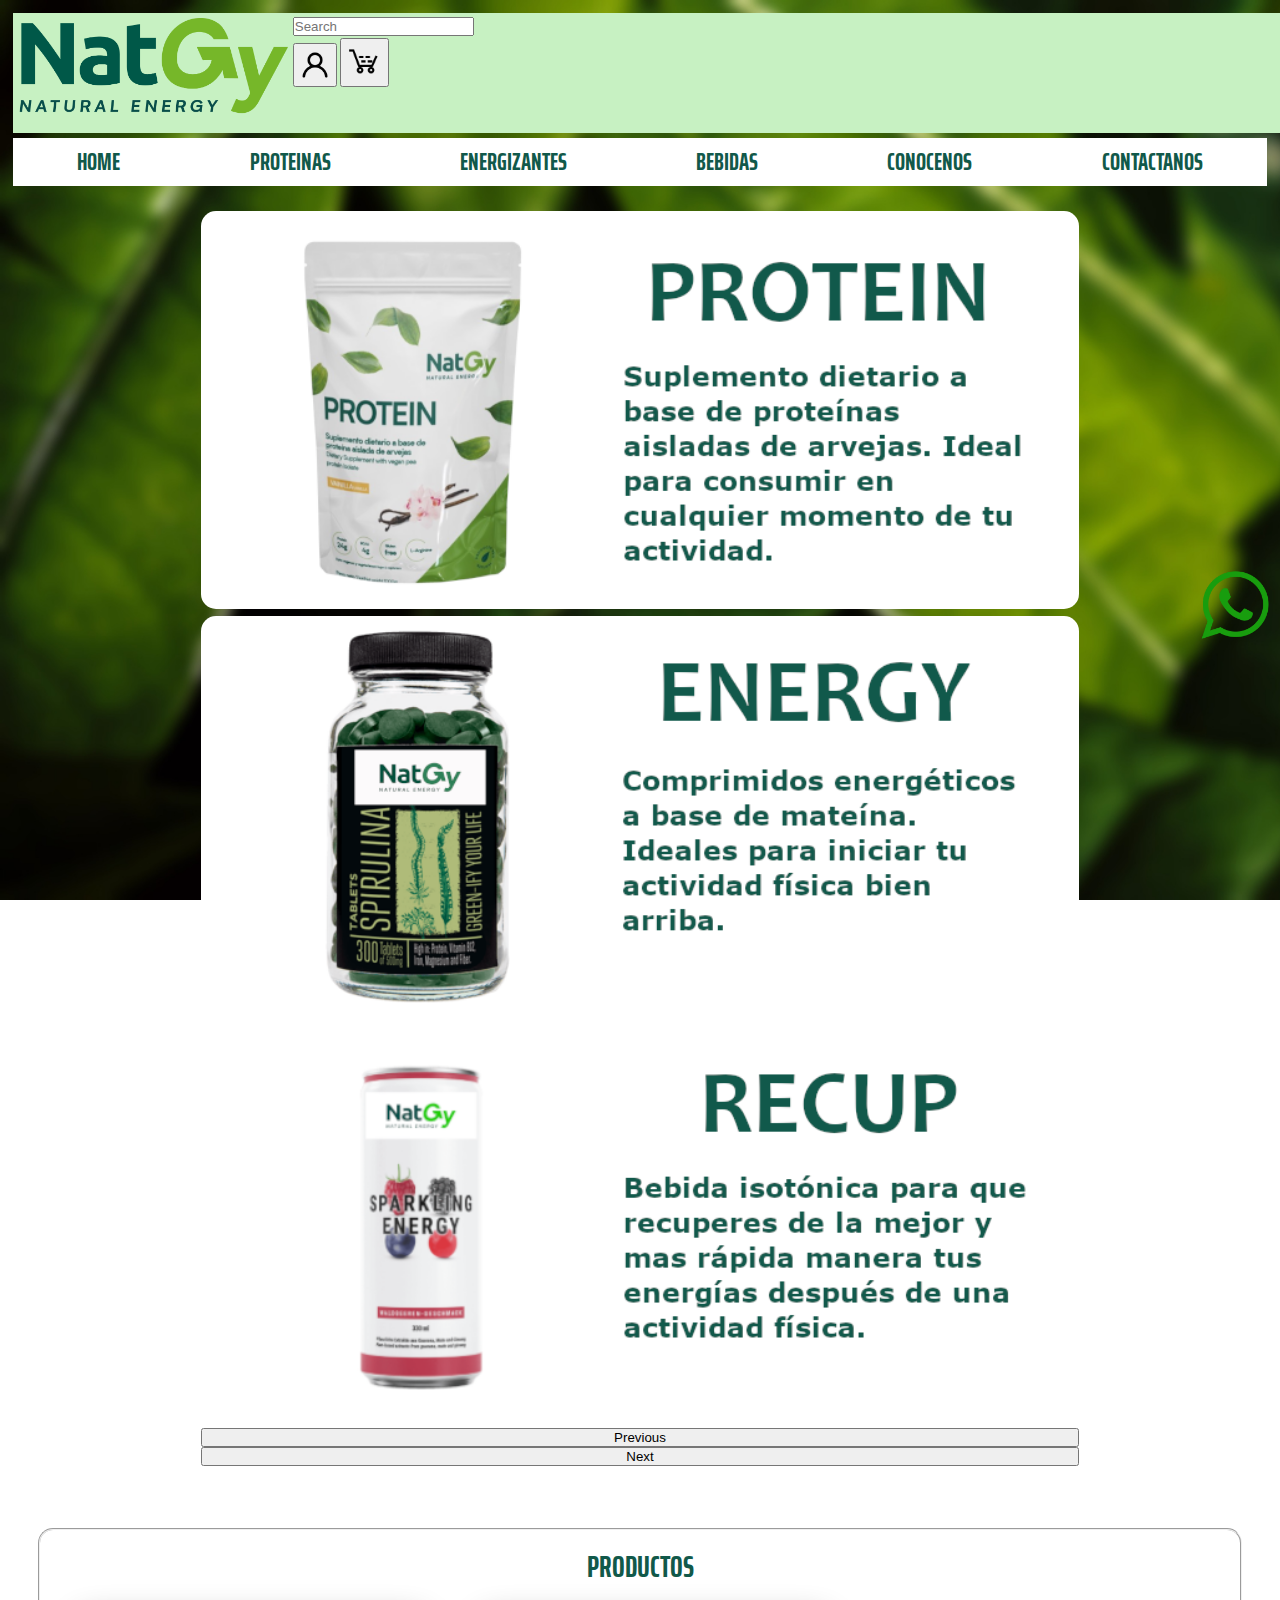
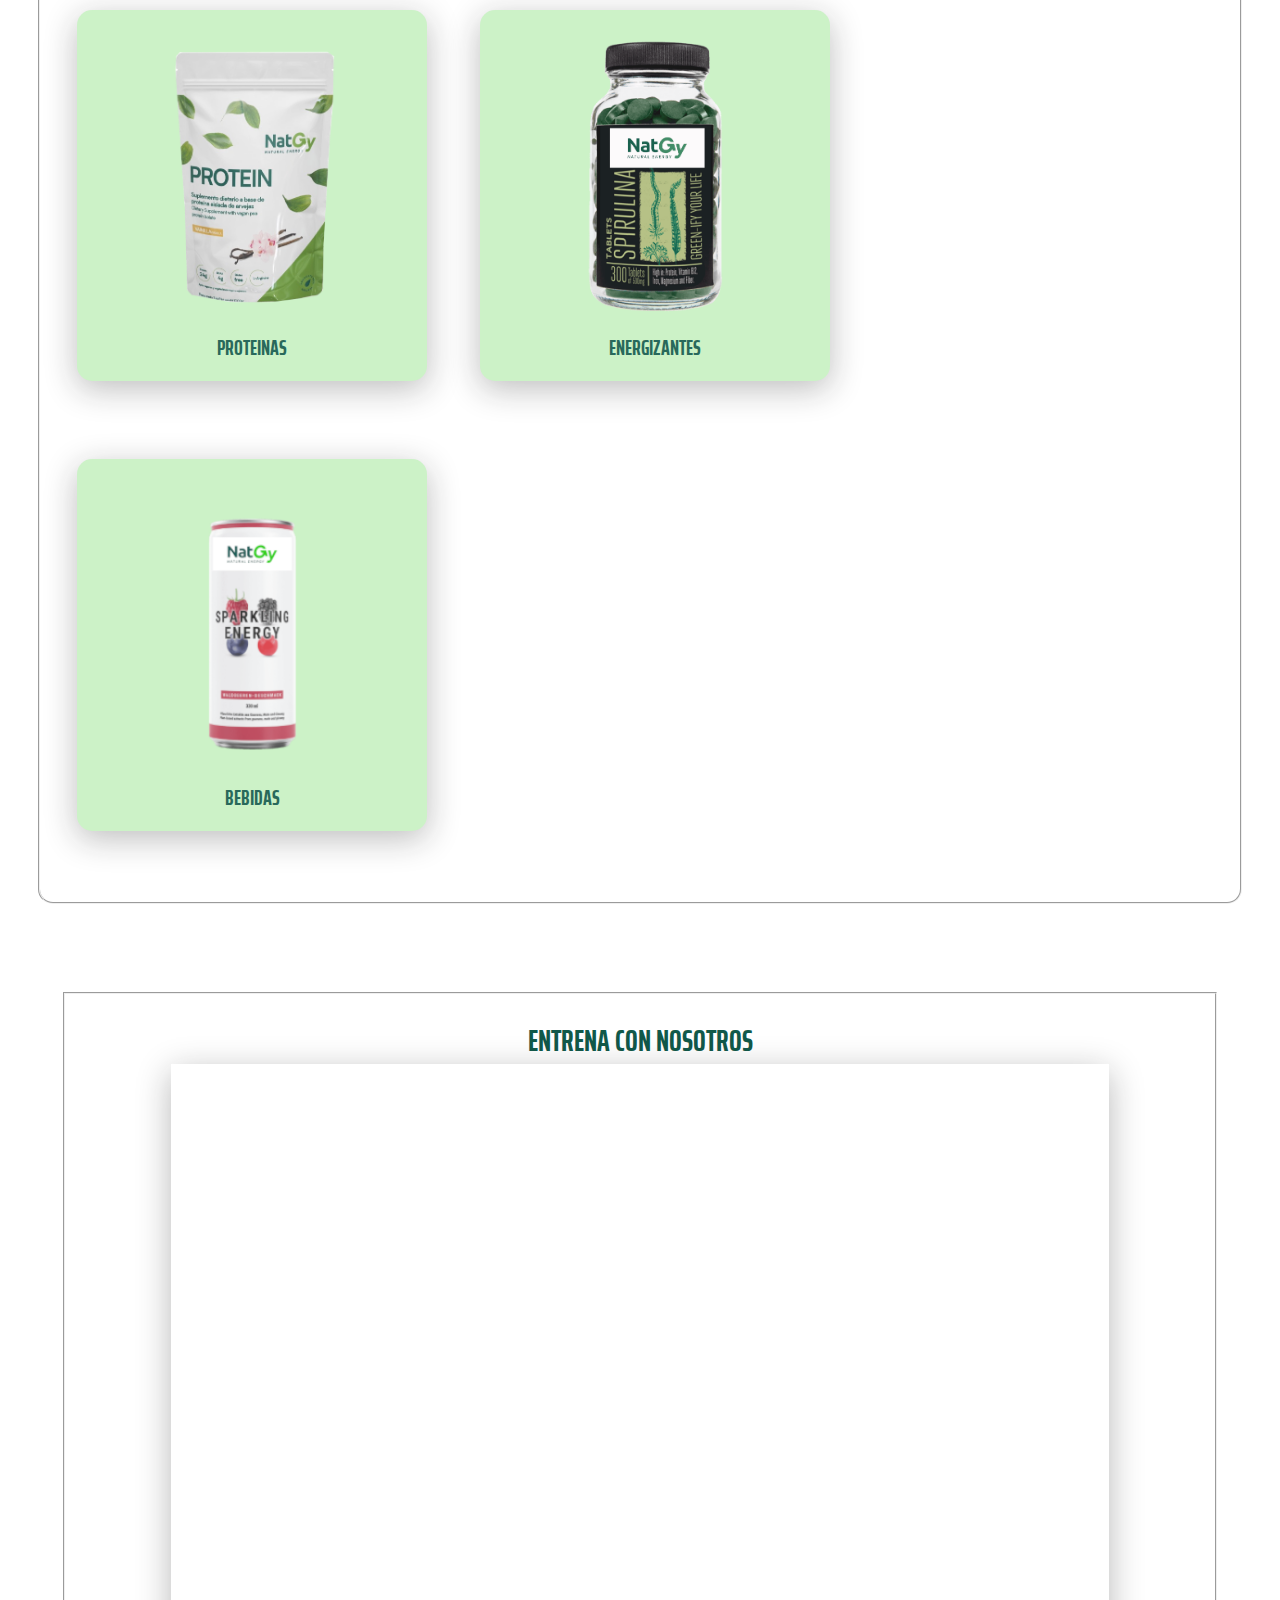
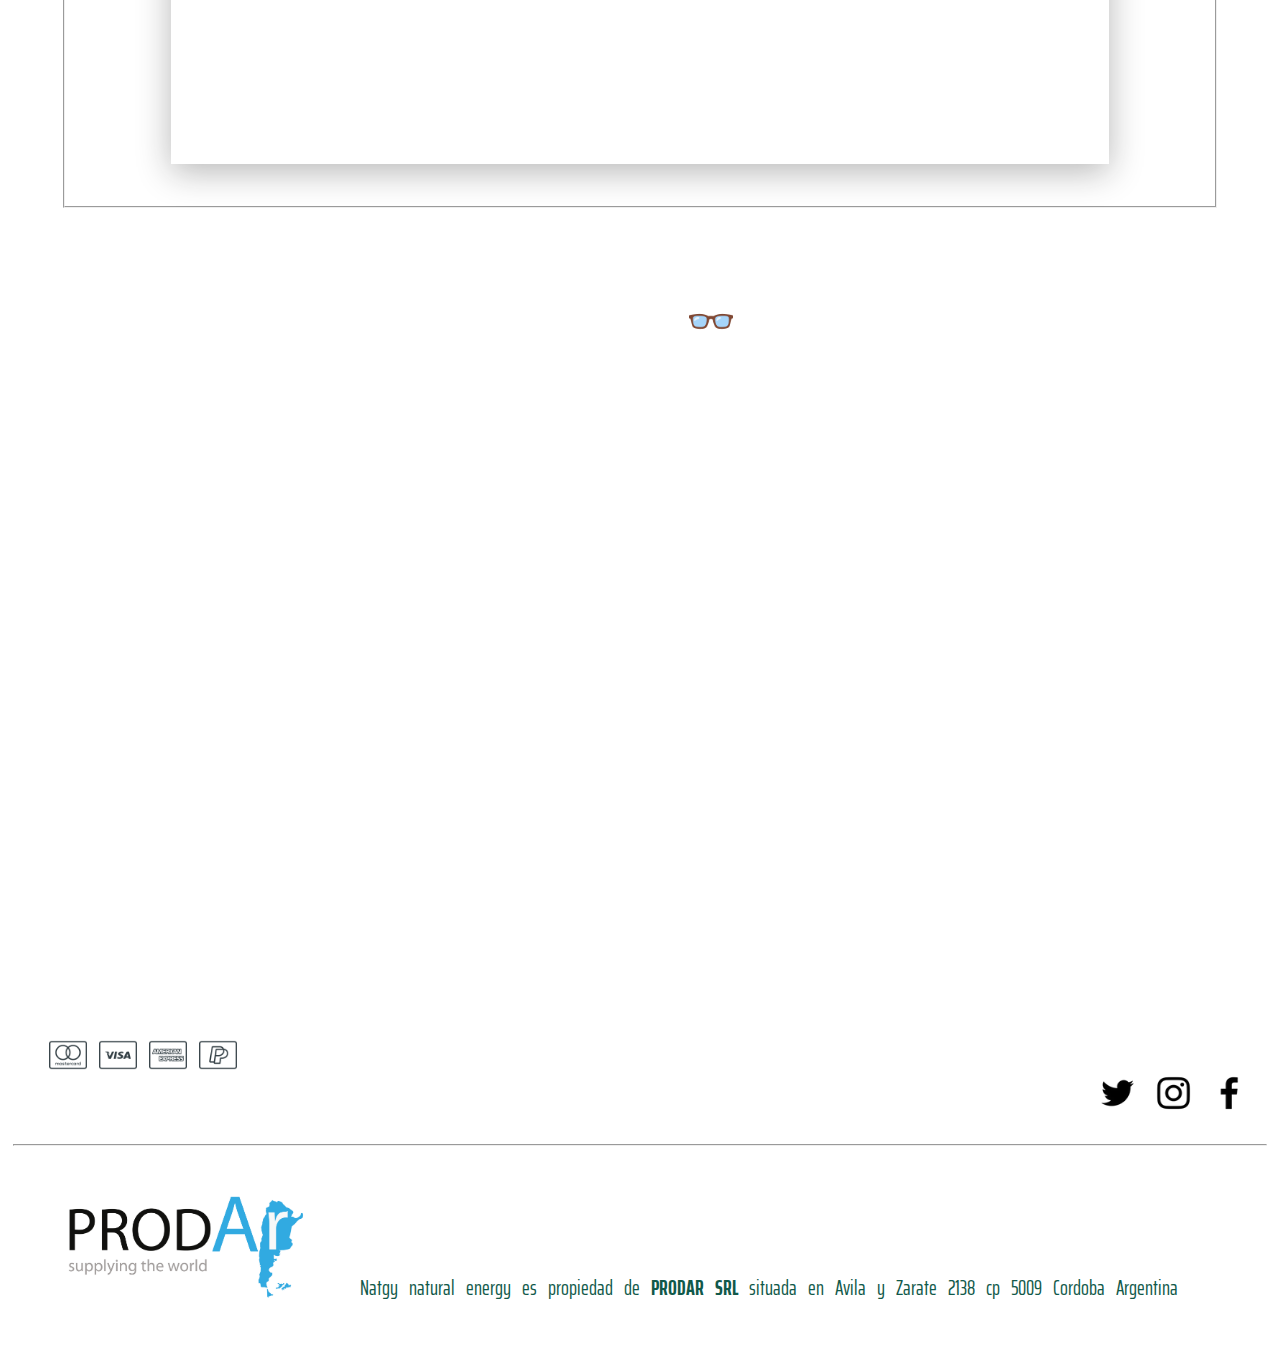
==== commit dd31b845: "subiendo mixim de productos" ====
--- a/index.html
+++ b/index.html
@@ -15,10 +15,10 @@
      <title>NATGY 💪🍃 natutal energy</title>
 </head>
 <body>
-  <header><!--ACA INICIA EL HEADER-->
+  <header><!--------------------------------------------ACA INICIA EL HEADER------------------------------------------->
     <nav class="navbar navbar-expand-xl navbar-light primera row">
       <div class="container col-4">
-         <a class="navbar-brand" href="#"><img src="./img/natgy trans.png" class="img-fluid" width="280px" alt=""></a>
+         <a class="navbar-brand" href="#"><img src="./img/natgy trans.png" class="img-fluid" width="280px" alt="logoNatgy"></a>
       </div>
       <div class="col-4">   
        <form class="d-flex ">
@@ -26,14 +26,14 @@
        </form>
       </div> 
       <div class="col-4">
-         <button type="button" class="btn btn- ms-2"><img src="./img/account.png" width= "40px" alt=""></button>
-         <button type="button" class="btn btn- ms-2"><img src="./img/shopping.png" width="45px" alt=""></button>
+         <button type="button" class="btn btn- ms-2"><img src="./img/account.png" width= "40px" alt="login"></button>
+         <button type="button" class="btn btn- ms-2"><img src="./img/shopping.png" width="45px" alt="compra"></button>
       </div>   
     </nav>  
 </header>
-    <!--aca empieza el main-->
+    <!---------------------------------------aca empieza el main------------------------------------------------------->
 <main>
- <nav class="navbar navbar-expand-lg row"><!--Navegador de la pagina-->
+ <nav class="navbar navbar-expand-lg row"><!--------------------Navegador de la pagina--------------------------------->
    <ul class=" container col-lg-12"> 
     <li class="col-lg-2 col-xs-2"><a href="#home"><strong>HOME</strong></a></li>
     <li class="col-lg-2 col-xs-2"><a href="./proteinas.html"><strong>PROTEINAS</strong></a>
@@ -45,9 +45,9 @@
     </li>
     <li class="col-lg-2 col-xs-2"><a href="./energizantes.html"><strong>ENERGIZANTES</strong></a>
       <ul>
-        <a href="./energi.html"><li class="subitem"><strong>PASTILLAS</strong></li></a>
-        <a href="./energi.html"><li class="subitem"><strong>GEL</strong></li></a>
-        <a href="./energi.html"><li class="subitem"><strong>POLVO</strong></li></a>
+        <a href="./energy.html"><li class="subitem"><strong>PASTILLAS</strong></li></a>
+        <a href="./energy.html"><li class="subitem"><strong>GEL</strong></li></a>
+        <a href="./energy.html"><li class="subitem"><strong>POLVO</strong></li></a>
       </ul>
     </li>    
     <li class="col-lg-2 col-xs-2"><a href="./bebidas.html"><strong>BEBIDAS</strong></a>
@@ -61,13 +61,13 @@
     <li class="col-lg-2 col-xs-2"><a href="./contactanos.html"><strong>CONTACTANOS</strong></a></li>
   </ul>
  </nav> 
-    <div class="sticky-bottom"><!--boton whattsapp-->
+    <div class="sticky-bottom"><!----------------------------------boton whattsapp-------------------------------------->
      <a href="https://web.whatsapp.com"><img src="./img/R.png" width="70px" alt="boton whatsapp"> </a>
-    </div><!--carrusel de productos publicidad-->
+    </div><!------------------------------carrusel de productos publicidad---------------------------------------------->
       <div id="carouselExampleControls" class="carousel slide" data-bs-ride="carousel">
         <div class="carousel-inner row">
            <div class="carousel-item active">
-            <img src="img/protein1.png" width="100%" class="d-block w-100  " alt="proteinas">
+            <img src="img/protein1.png" width="100%" class="protein d-block w-100  " alt="proteinas">
            </div>
            <div class="carousel-item">
               <img src="img/energy1.png" height="auto" width="100%" lass="d-block w-100" alt="energizante">
@@ -85,28 +85,28 @@
               <span class="visually-hidden">Next</span>
             </button>
           </div>
-       <fieldset class="productos"  ><!--PRODUCTOS PRIMER PLANO-->
+       <fieldset class="productos"  ><!-------------------------------PRODUCTOS PRIMER PLANO------------------------->
           <section >
                    <h2>PRODUCTOS</h2>
-                     <div class="caja proteinas"><a href="./proteinas.html"><img src="./img/protein.png" width="315px" alt="proteina"></a>
+                     <div class="proteinas"><a href="./proteinas.html"><img src="./img/proteinp.png" width="315px" alt="proteina"></a>
                      <p><strong>PROTEINAS</strong></p> 
                      </div>
-                     <div class="caja energizante"><a href="./energizantes.html"><img src="./img/energy.png" width="254px" alt="energizante"></a>
+                     <div class="energizante"><a href="./energizantes.html"><img src="./img/energy.png" width="254px" alt="energizante"></a>
                      <p><strong>ENERGIZANTES</strong></p> 
                     </div>
-                     <div class="caja bebidaisotonica"><a href="./bebidas.html"><img src="./img/drink.png" width="267px" height="" alt="bebidaisotonica"></a>
+                     <div class="bebidaIsotonica"><a href="./bebidas.html"><img src="./img/drink.png" width="267px" height="" alt="bebidaisotonica"></a>
                      <p><strong>BEBIDAS</strong></p>
                     </div>
          </section>
         </fieldset>  
-        <section class="entrenateConNosotros"><!----entrenate con nosotros, video-->
+        <section class="entrenateConNosotros"><!---------------------entrenate con nosotros, video------------------>
             <fieldset class="fondoVideo">
               <h2>ENTRENA CON NOSOTROS</h2>
               <iframe width="85%" height="700px" src="https://www.youtube.com/embed/cbCt69XAUKA" title="YouTube video player" frameborder="0" allow="accelerometer; autoplay; clipboard-write; encrypted-media; gyroscope; picture-in-picture" allowfullscreen></iframe>
             </fieldset>
         </section>   
         <section>
-            <h1 id="top1">CONOCENOS👓</h1><!--historia de natgy-->
+            <h1 id="top1">CONOCENOS👓</h1><!--------------------historia de natgy----------------------------------->
                    <p class="blancoParrafo"> todo comenzo en febrero del 2020 en Nurember, Alemania en la feria internacional <strong>BIOFACH2020</strong> ahi fue donde progamamos nuestro objetivo. este consistia en generar una marca de suplementos deportivos de alto rendimiento de origen vegetal.</p> 
                   <p class="blancoParrafo">argentina es un gran productor de materias primas y <strong>NATGY</strong> natural energy llega al mercado para revolucionar la nutricion deportiva donde lo <strong>NATURAL Y SALUDABLE</strong> son los pilares esenciales de sus productos.
                    apuntamos a personas exigentes donde su bienestar personal y su rendimiento fisico estan en la busqueda del dia a dia.</p>
@@ -116,10 +116,10 @@
         </section>
         <section class="linkSocial"><!--metodos de pago y links social-->
           <div class="metodosDePago">
-              <img src="./img/mastercard.png" width="50px" alt="">
-              <img src="./img/visa-card.png" width="50px" alt="" class="visa">
-              <img src="./img/american.png" width="50px" alt="">
-              <img src="./img/paypal.png" width="50px" alt="">
+              <img src="./img/mastercard.png" width="50px" alt="mastercard">
+              <img src="./img/visa-card.png" width="50px" alt="visa" class="visa">
+              <img src="./img/american.png" width="50px" alt="american">
+              <img src="./img/paypal.png" width="50px" alt="paypal">
           </div>
           <div class="social">
               <a href="https://www.facebook.com/natgy.naturalenergy" target="_blanck"> <img src="./img/facebook.png" width="40px" alt="facebook"> </a>
@@ -129,13 +129,10 @@
         </section>
       <hr>
     </main>
-    <!----------------------------------,.
-      k.,m
-      --footer prodar srl------------------------------------------------------>    
+    <!-----------------------------footer prodar srl------------------------------------------------------>    
     <footer class="ultimo">
-        <img src="./img/LOGO PRODAR[583].jpg" width="22%" alt="">
+        <img src="./img/LOGO PRODAR[583].jpg" width="22%" alt="logoProdar">
         <div class="direccion"><p> Natgy natural energy es propiedad de <strong>PRODAR SRL</strong> situada en Avila y Zarate 2138 cp 5009 Cordoba Argentina</p></div>
-
     </footer>
   <!--Sreap bootstrap-->  
   <script src="https://cdn.jsdelivr.net/npm/bootstrap@5.1.1/dist/js/bootstrap.bundle.min.js" integrity="sha384-/bQdsTh/da6pkI1MST/rWKFNjaCP5gBSY4sEBT38Q/9RBh9AH40zEOg7Hlq2THRZ" crossorigin="anonymous"></script>
--- a/css/estilo.css
+++ b/css/estilo.css
@@ -131,13 +131,14 @@
   display: flex;
   flex-direction: column;
   justify-content: center; }
-  .productos .caja {
+  .productos .proteinas {
     width: 350px;
     height: auto;
     padding: 20px;
     margin: 20px;
     display: inline-block;
     flex-direction: column;
+    justify-content: center;
     text-align: center;
     background-color: #c7f1c2;
     margin-left: 25px;
@@ -147,7 +148,49 @@
     border-radius: 15px;
     transition: .3s ease;
     box-shadow: 0 8px 32px 0 rgba(19, 19, 19, 0.301); }
-    .productos .caja:hover {
+    .productos .proteinas:hover {
+      opacity: 2;
+      border: white;
+      transform: scale(1.1, 1.1); }
+  .productos .energizante {
+    width: 350px;
+    height: auto;
+    padding: 20px;
+    margin: 20px;
+    display: inline-block;
+    flex-direction: column;
+    justify-content: center;
+    text-align: center;
+    background-color: #c7f1c2;
+    margin-left: 25px;
+    margin-right: 25px;
+    margin-bottom: 5%;
+    opacity: .9;
+    border-radius: 15px;
+    transition: .3s ease;
+    box-shadow: 0 8px 32px 0 rgba(19, 19, 19, 0.301); }
+    .productos .energizante:hover {
+      opacity: 2;
+      border: white;
+      transform: scale(1.1, 1.1); }
+  .productos .bebidaIsotonica {
+    width: 350px;
+    height: auto;
+    padding: 20px;
+    margin: 20px;
+    display: inline-block;
+    flex-direction: column;
+    justify-content: center;
+    text-align: center;
+    background-color: #c7f1c2;
+    margin-left: 25px;
+    margin-right: 25px;
+    margin-bottom: 5%;
+    opacity: .9;
+    border-radius: 15px;
+    transition: .3s ease;
+    box-shadow: 0 8px 32px 0 rgba(19, 19, 19, 0.301); }
+    .productos .bebidaIsotonica:hover {
       opacity: 2;
       border: white;
       transform: scale(1.1, 1.1); }
@@ -246,6 +289,45 @@
       transform: scale(1.1, 1.1);
       z-index: 1; }
 
+/*-----------------html protein, energizante, bebida-----------*/
+.padre {
+  background-color: white;
+  width: 70%;
+  height: auto;
+  margin-left: 15%;
+  margin-right: 15%;
+  margin-top: 0.5%;
+  margin-bottom: 5%;
+  border-radius: 15px;
+  display: flex;
+  justify-content: flex-end; }
+  .padre .imagen {
+    flex-direction: column;
+    padding: 5%;
+    margin-top: 0%; }
+  .padre .texto {
+    text-align: center;
+    align-items: center;
+    margin-top: 5%; }
+
+/*----------------------------footer pagina principal natgy-----------------------------------------*/
+.ultimo {
+  margin: 20px;
+  padding: 20px;
+  height: 150px;
+  background-color: white;
+  text-align: center; }
+  .ultimo img {
+    float: left;
+    padding: 5px;
+    margin-left: 0px; }
+  .ultimo .direccion {
+    margin-top: 90px;
+    display: flex;
+    flex-direction: row;
+    justify-content: center;
+    align-items: flex-end; }
+
 /*----------------------------------media tamano dispositivos-----------------------------------------*/
 @media only screen and (max-width: 768px) {
   body {
@@ -257,7 +339,7 @@
     color: #11594a;
     font-size: 1.2rem; }
   .ultimo {
-    height: 300px; }
+    height: 200px; }
   .sticky-bottom {
     top: 540px; }
   .carousel {
@@ -265,6 +347,13 @@
     height: 250px;
     margin: 0%;
     padding: 0%; }
+  .productos {
+    display: flex;
+    flex-direction: column;
+    justify-content: center; }
+    .productos .caja {
+      width: 300px;
+      margin-right: 50px; }
   .entrenateConNosotros {
     height: 350px; }
     .entrenateConNosotros iframe {
@@ -277,42 +366,3 @@
 @media only screen and (min-width: 1200px) {
   body {
     background-image: url(../img/fondo2.jpg); } }
-
-/*-----------------html protein, energizante, bebida-----------*/
-.padre {
-  background-color: white;
-  width: 70%;
-  height: auto;
-  margin-left: 15%;
-  margin-right: 15%;
-  margin-top: 0.5%;
-  margin-bottom: 5%;
-  border-radius: 15px;
-  display: flex;
-  justify-content: flex-end; }
-  .padre .imagen {
-    flex-direction: column;
-    padding: 5%;
-    margin-top: 0%; }
-  .padre .texto {
-    text-align: center;
-    align-items: center;
-    margin-top: 5%; }
-
-/*----------------------------footer pagina principal natgy-----------------------------------------*/
-.ultimo {
-  margin: 20px;
-  padding: 20px;
-  height: 150px;
-  background-color: white;
-  text-align: center; }
-  .ultimo img {
-    float: left;
-    padding: 5px;
-    margin-left: 0px; }
-  .ultimo .direccion {
-    margin-top: 90px;
-    display: flex;
-    flex-direction: row;
-    justify-content: center;
-    align-items: flex-end; }
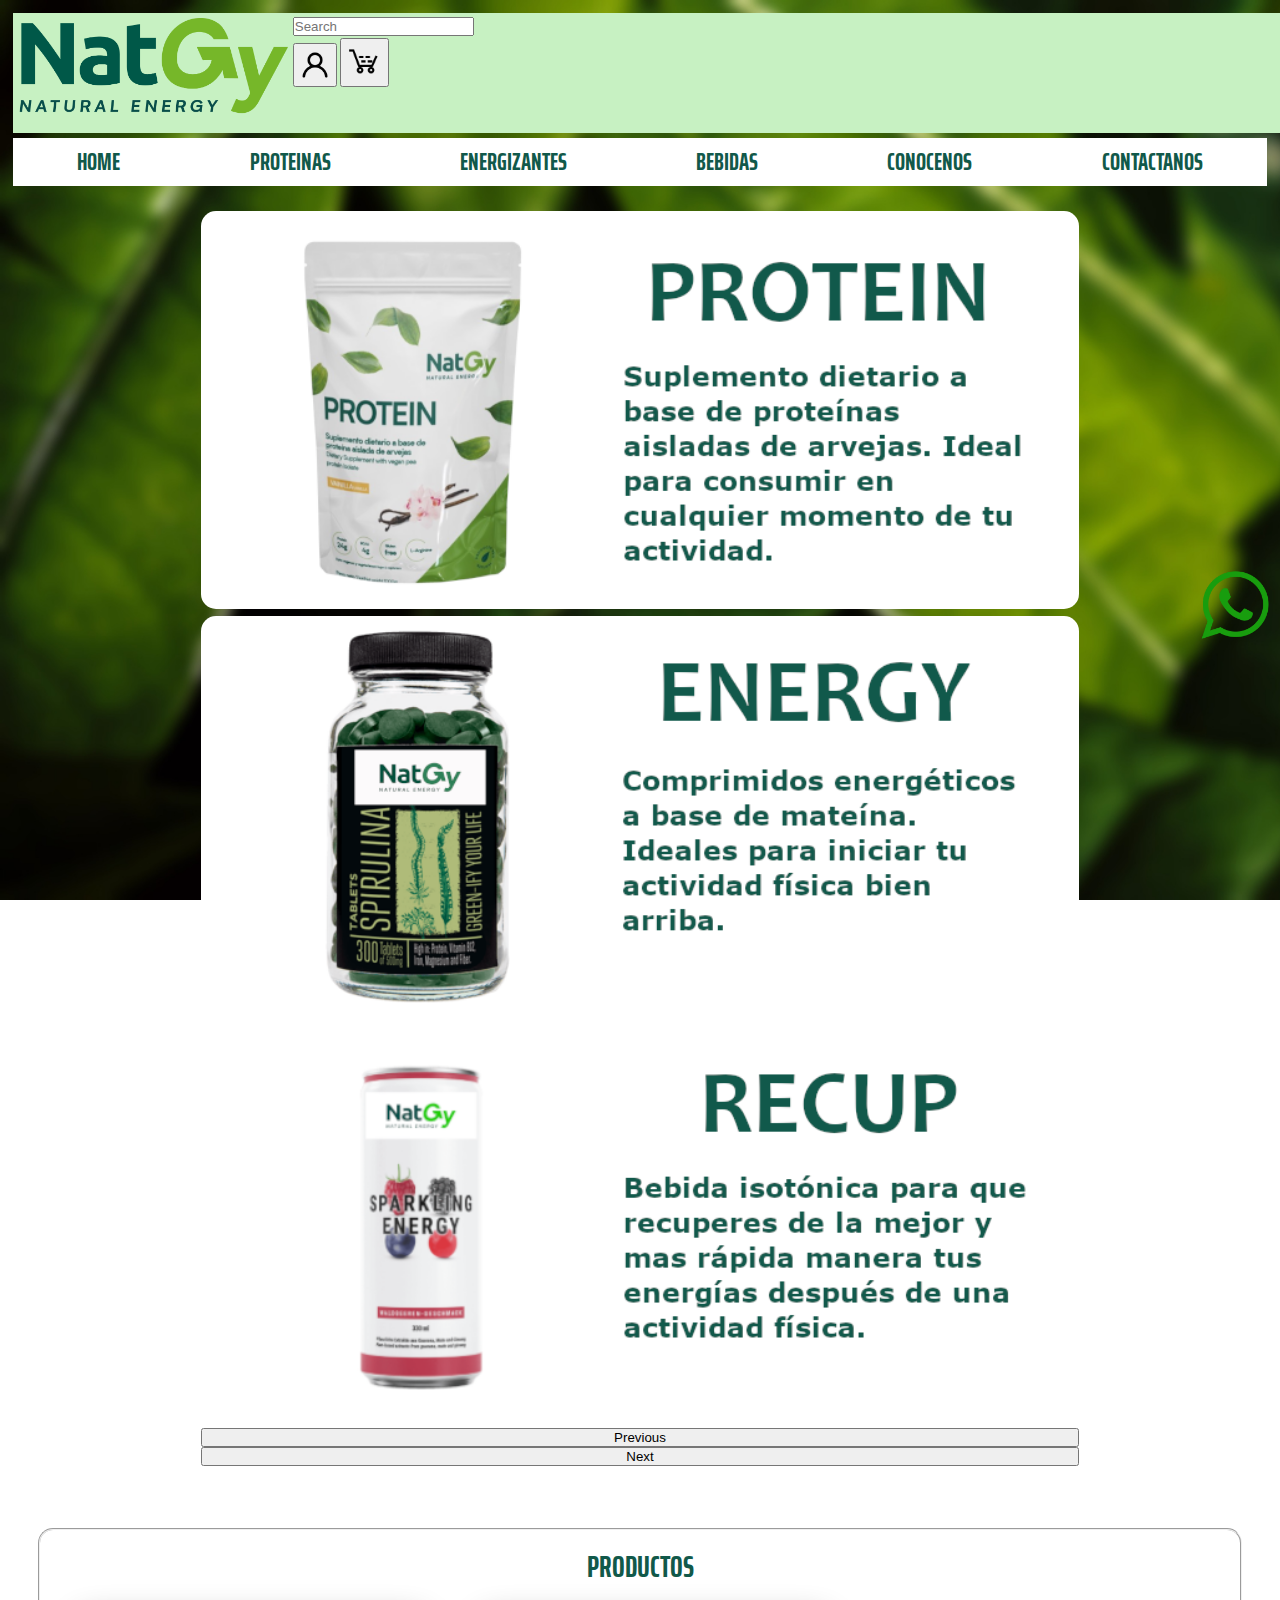
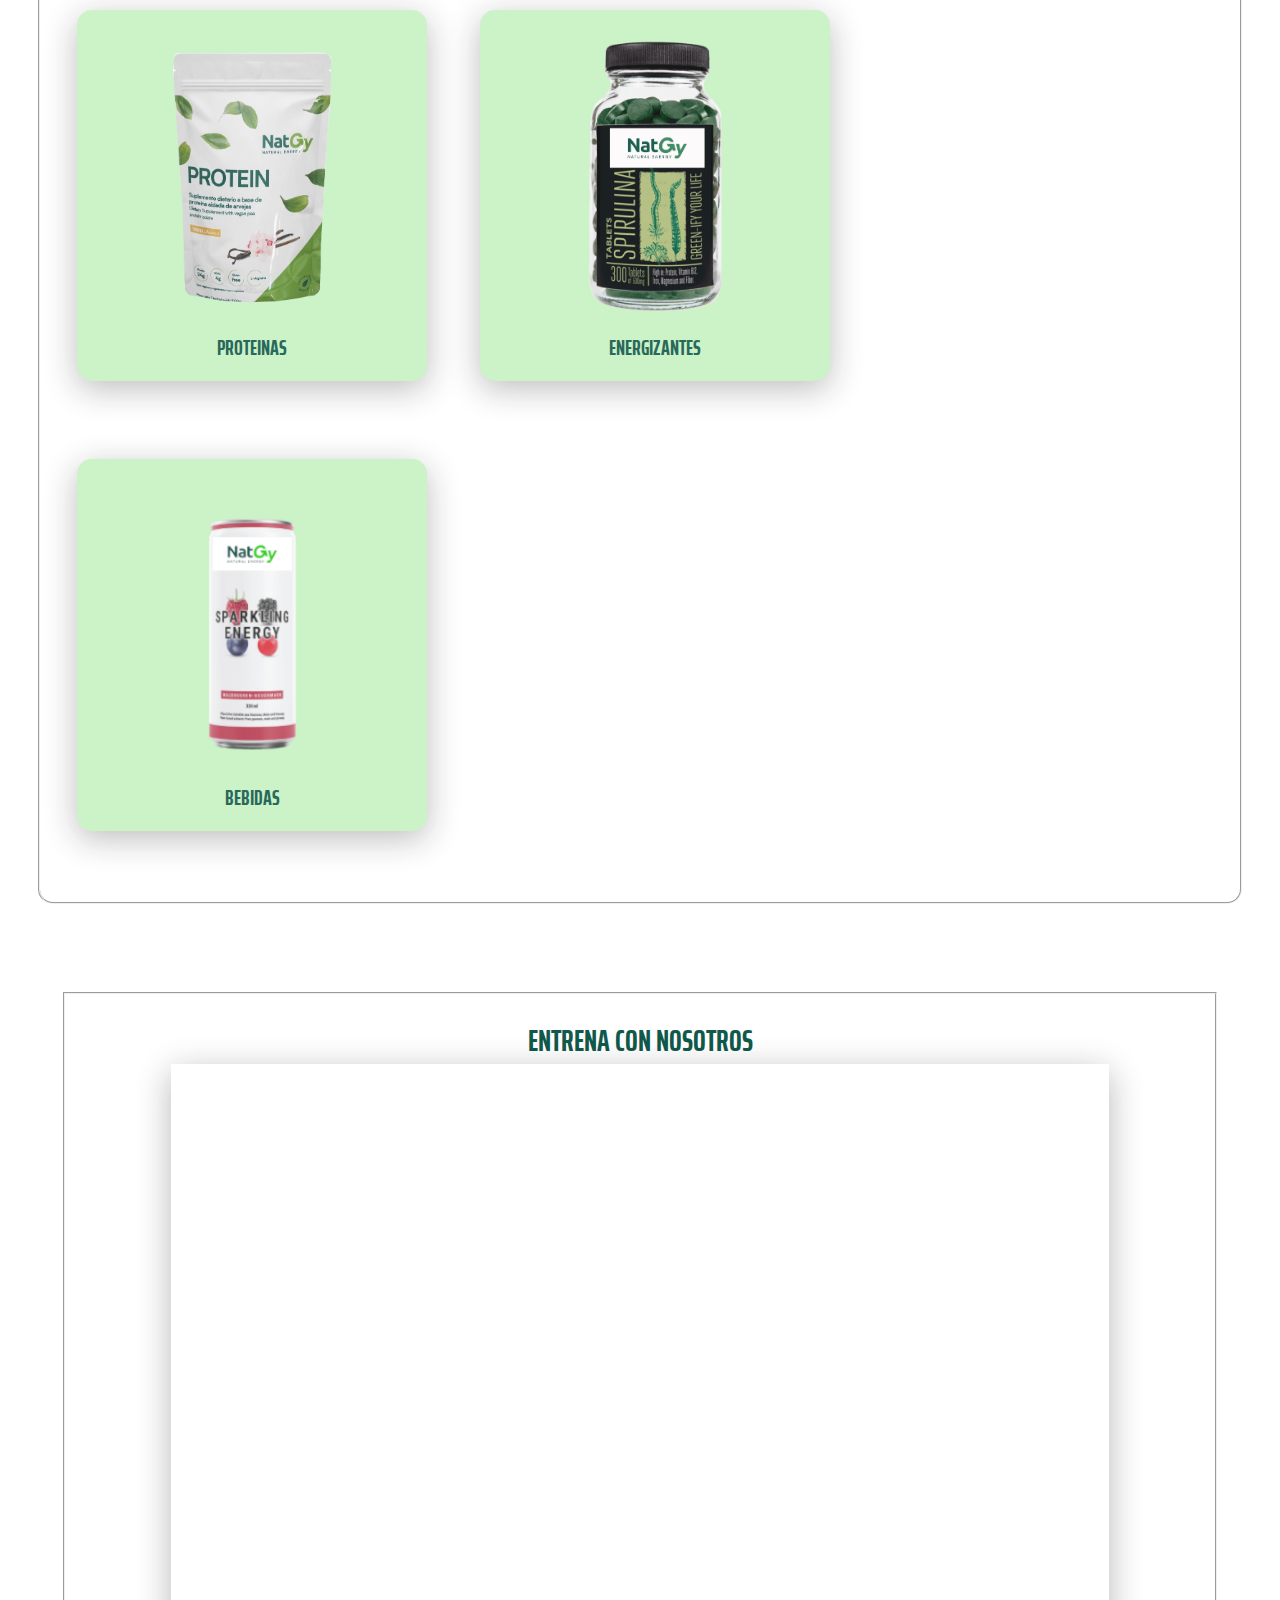
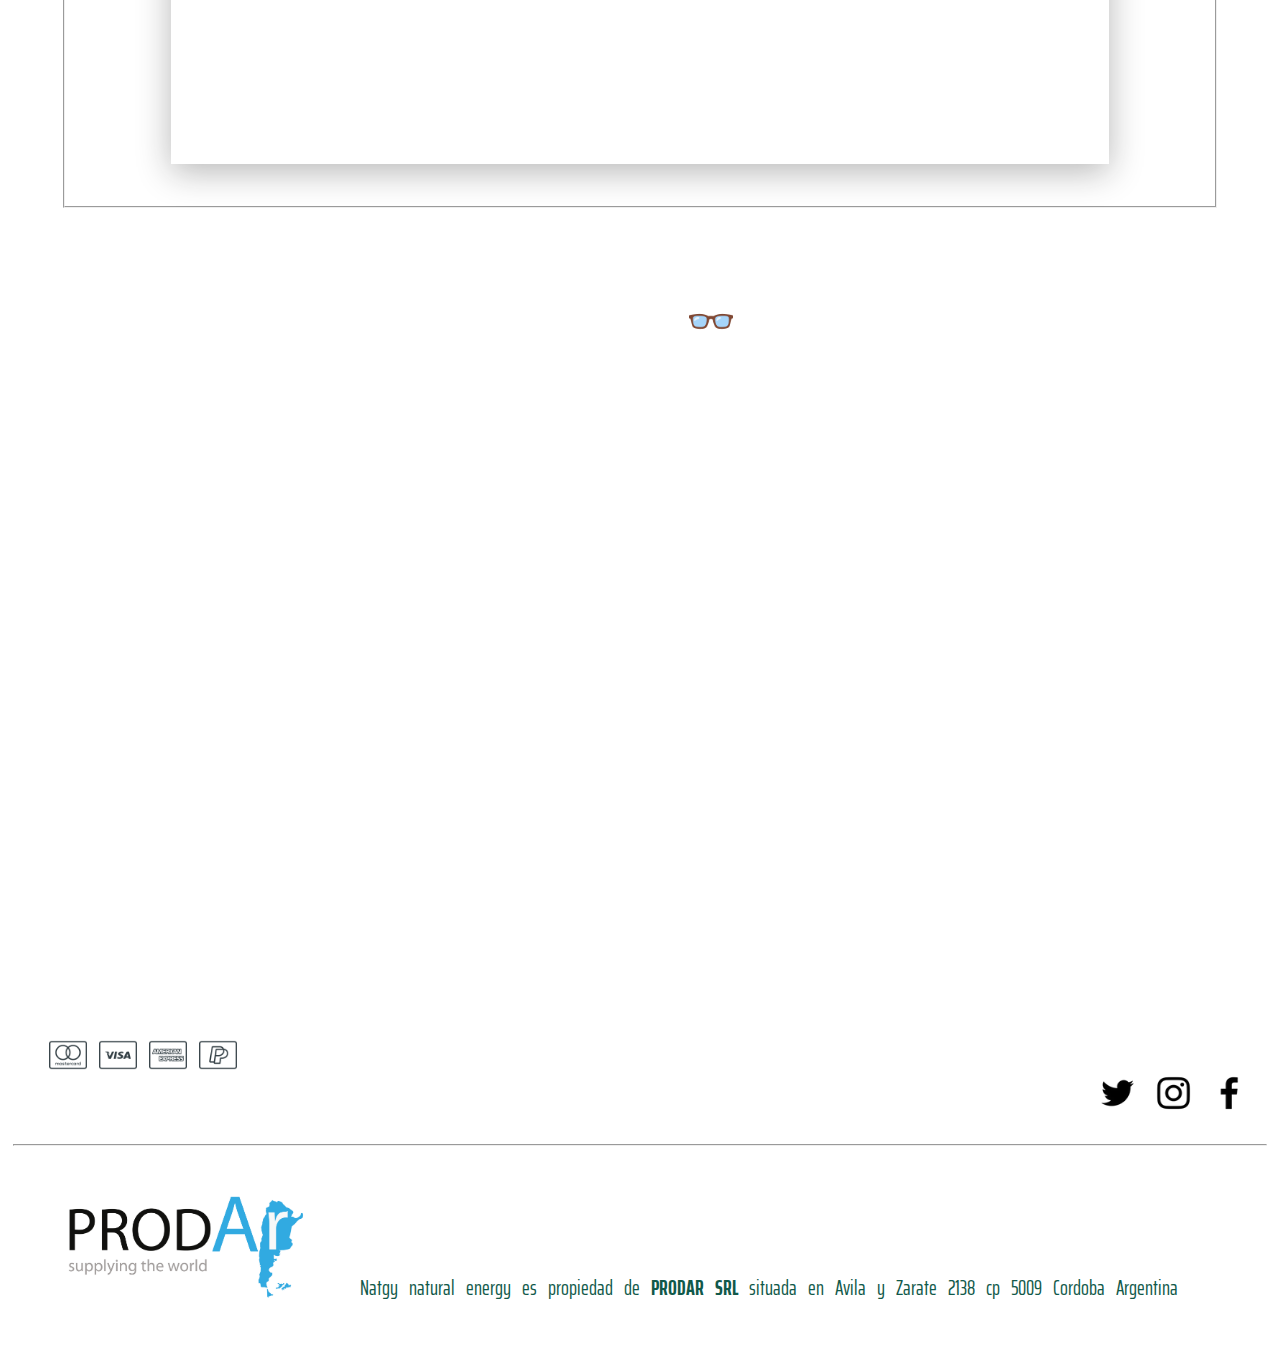
==== commit 3ddf3f0c: "subiendo correcciones media" ====
--- a/index.html
+++ b/index.html
@@ -88,7 +88,7 @@
        <fieldset class="productos"  ><!-------------------------------PRODUCTOS PRIMER PLANO------------------------->
           <section >
                    <h2>PRODUCTOS</h2>
-                     <div class="proteinas"><a href="./proteinas.html"><img src="./img/proteinp.png" width="315px" alt="proteina"></a>
+                     <div class="proteinas"><a href="./proteinas.html"><img src="./img/protein12.png" width="291px" alt="proteina"></a>
                      <p><strong>PROTEINAS</strong></p> 
                      </div>
                      <div class="energizante"><a href="./energizantes.html"><img src="./img/energy.png" width="254px" alt="energizante"></a>
--- a/css/estilo.css
+++ b/css/estilo.css
@@ -351,9 +351,12 @@
     display: flex;
     flex-direction: column;
     justify-content: center; }
-    .productos .caja {
-      width: 300px;
-      margin-right: 50px; }
+    .productos .proteinas {
+      width: 330px; }
+    .productos .energizante {
+      width: 330px; }
+    .productos .bebidaIsotonica {
+      width: 330px; }
   .entrenateConNosotros {
     height: 350px; }
     .entrenateConNosotros iframe {
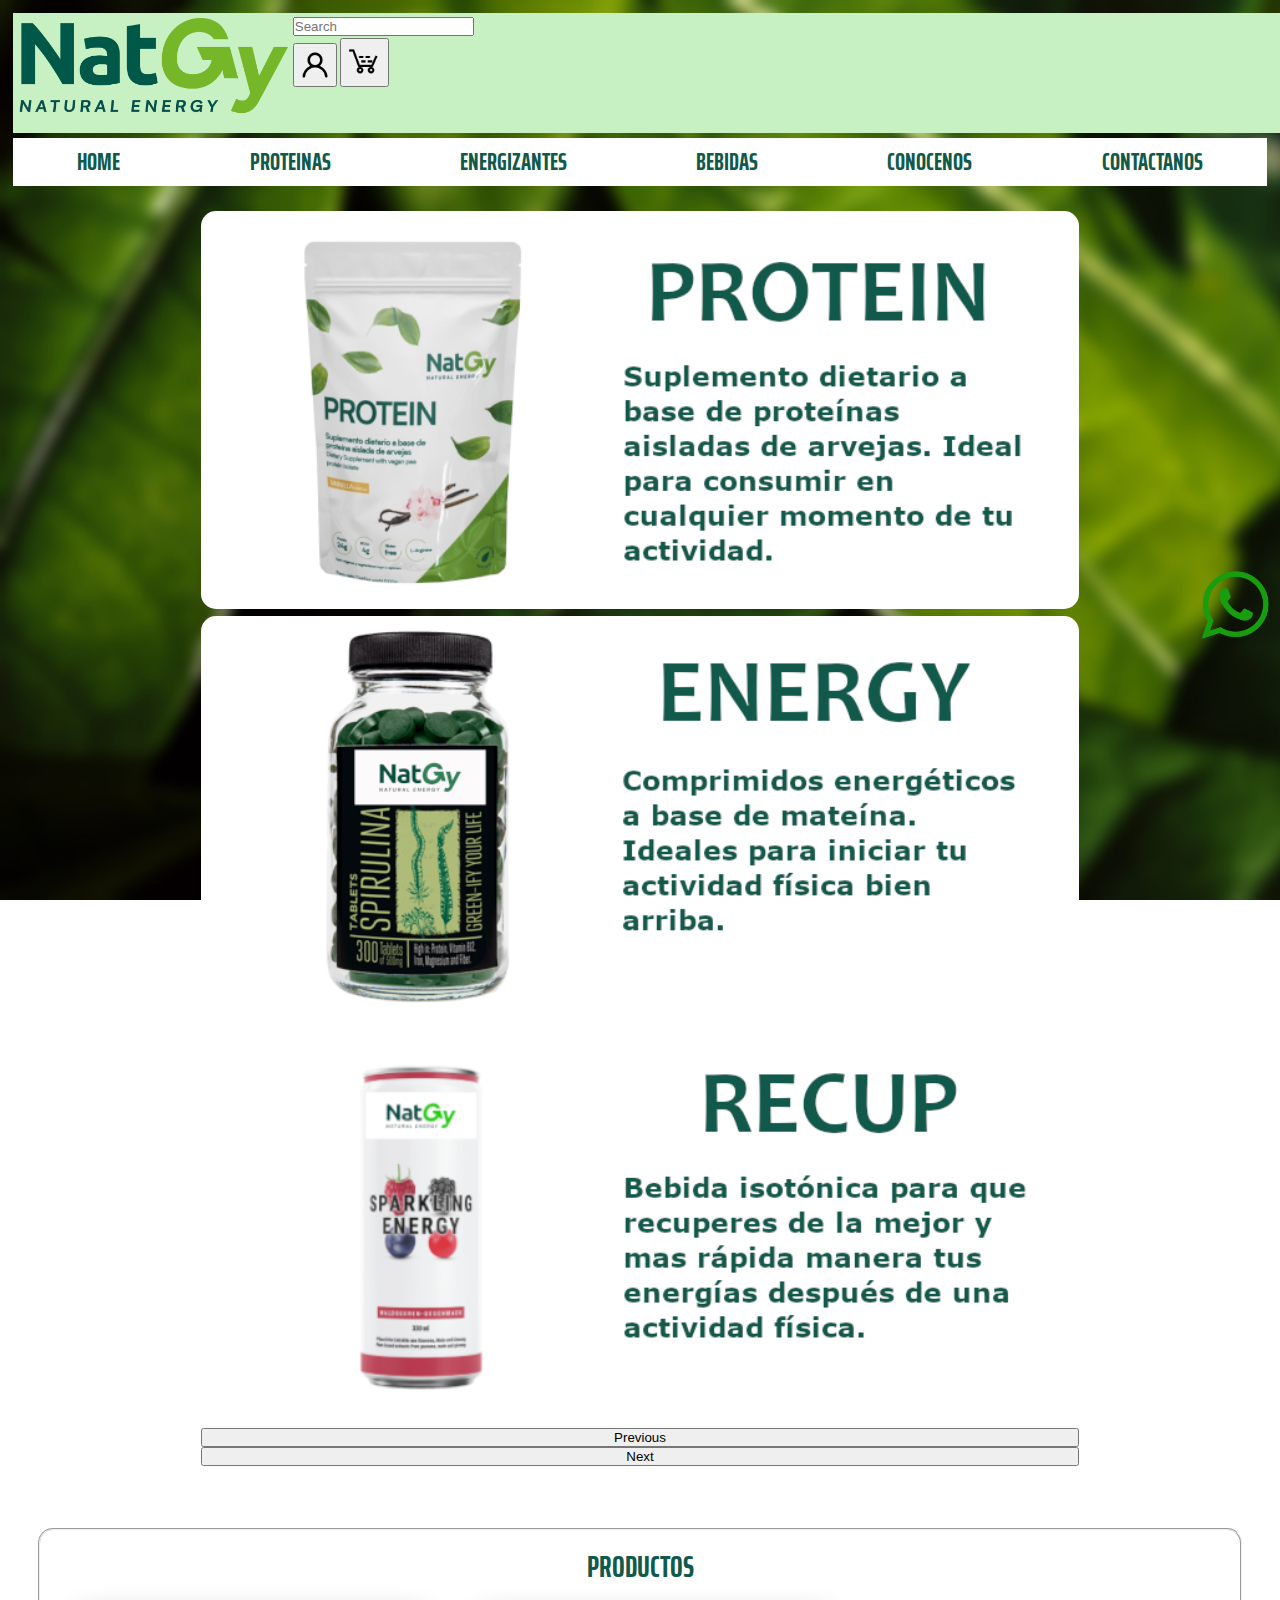
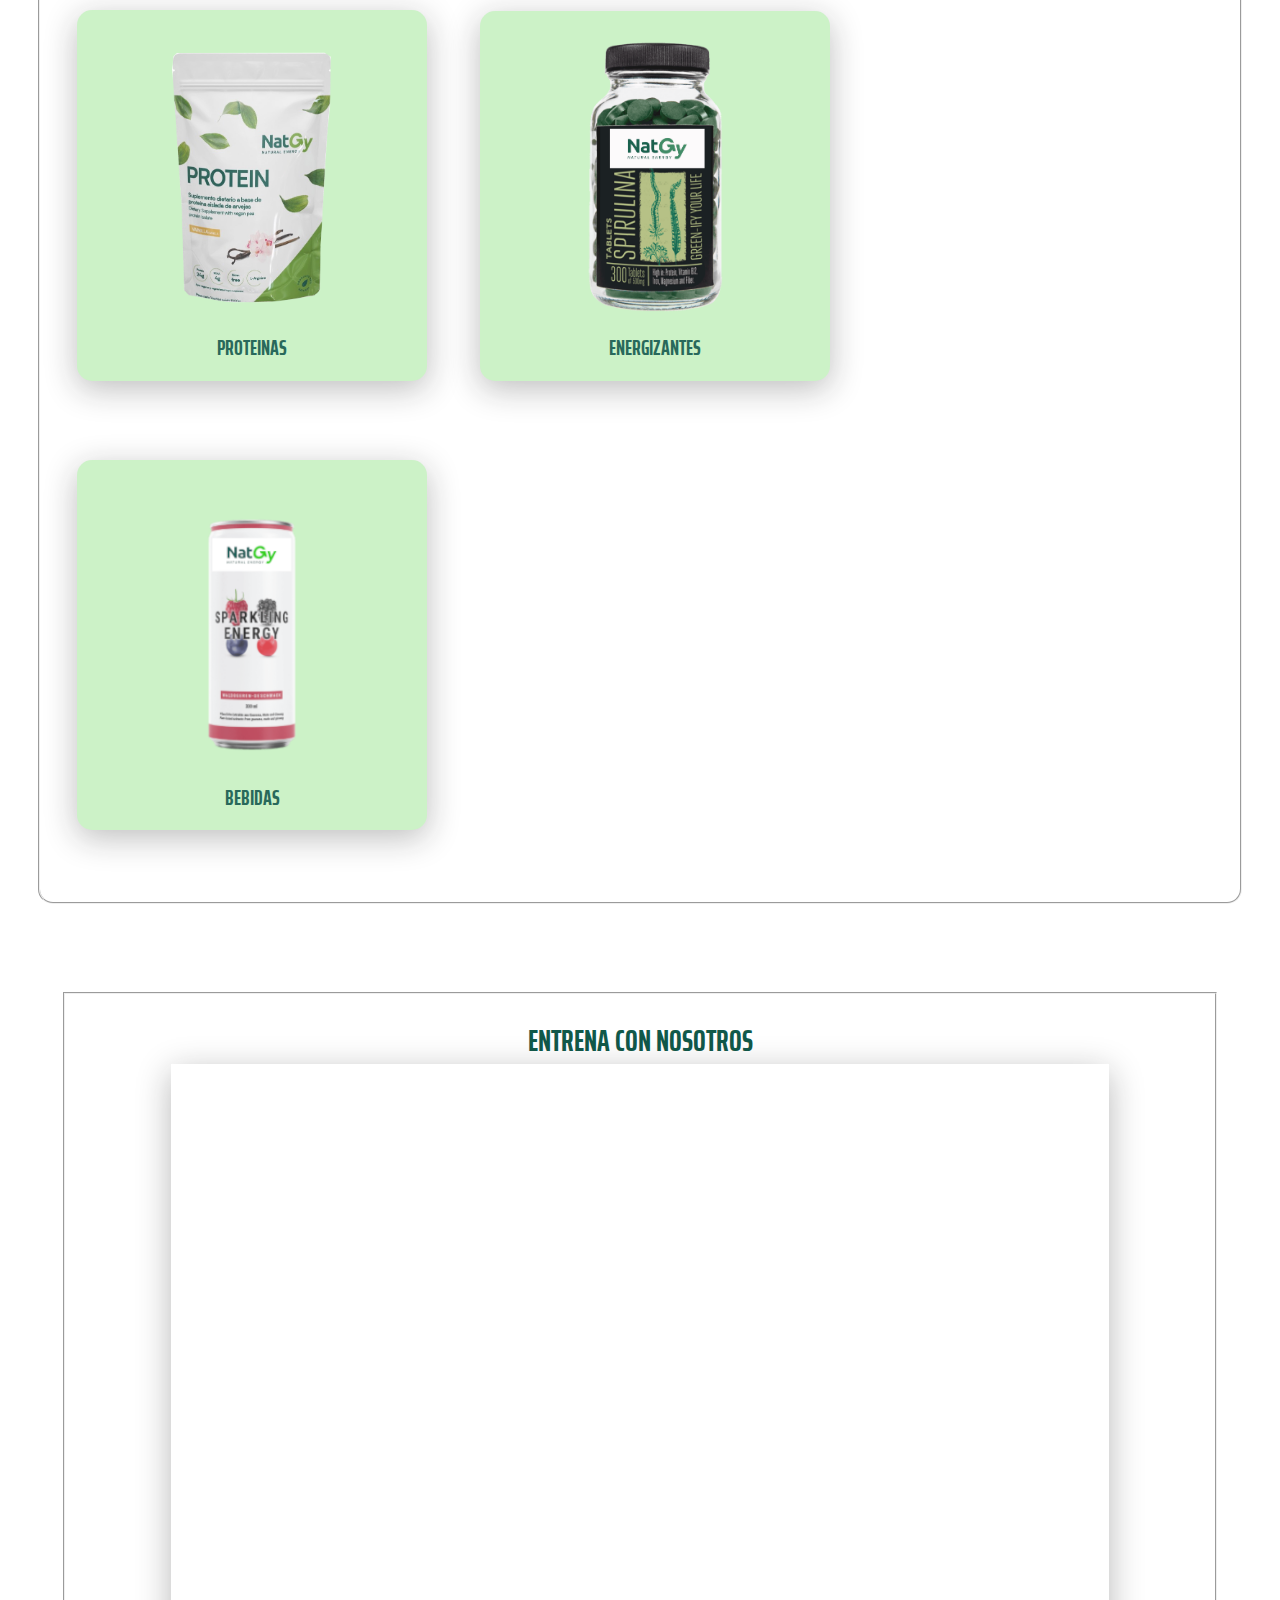
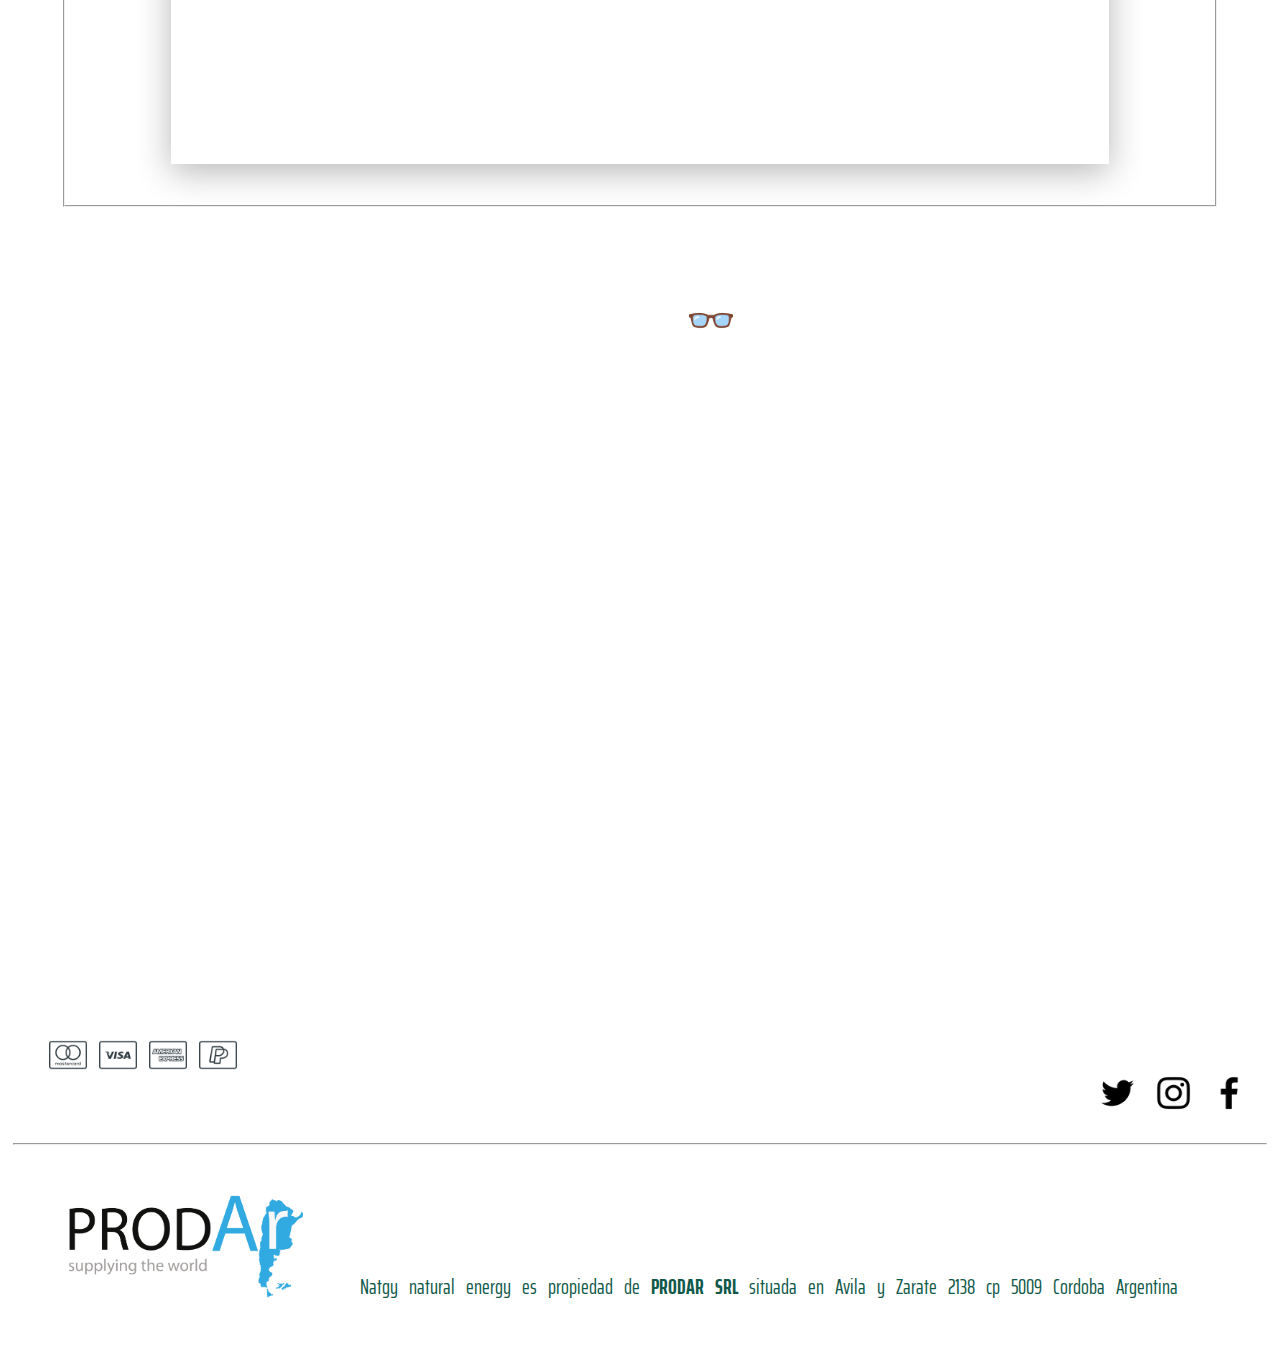
==== commit 05f5106d: "ultimos ajustes media" ====
--- a/index.html
+++ b/index.html
@@ -88,13 +88,13 @@
        <fieldset class="productos"  ><!-------------------------------PRODUCTOS PRIMER PLANO------------------------->
           <section >
                    <h2>PRODUCTOS</h2>
-                     <div class="proteinas"><a href="./proteinas.html"><img src="./img/protein12.png" width="291px" alt="proteina"></a>
+                     <div class="proteinas"><a href="./proteinas.html"><img src="./img/proteinv.png" width="256px" alt="proteina"></a>
                      <p><strong>PROTEINAS</strong></p> 
                      </div>
                      <div class="energizante"><a href="./energizantes.html"><img src="./img/energy.png" width="254px" alt="energizante"></a>
                      <p><strong>ENERGIZANTES</strong></p> 
                     </div>
-                     <div class="bebidaIsotonica"><a href="./bebidas.html"><img src="./img/drink.png" width="267px" height="" alt="bebidaisotonica"></a>
+                     <div class="bebidaIsotonica"><a href="./bebidas.html"><img src="./img/drink.png" width="266px" height="" alt="bebidaisotonica"></a>
                      <p><strong>BEBIDAS</strong></p>
                     </div>
          </section>
--- a/css/estilo.css
+++ b/css/estilo.css
@@ -352,11 +352,11 @@
     flex-direction: column;
     justify-content: center; }
     .productos .proteinas {
-      width: 330px; }
+      width: 300px; }
     .productos .energizante {
-      width: 330px; }
+      width: 300px; }
     .productos .bebidaIsotonica {
-      width: 330px; }
+      width: 300px; }
   .entrenateConNosotros {
     height: 350px; }
     .entrenateConNosotros iframe {
